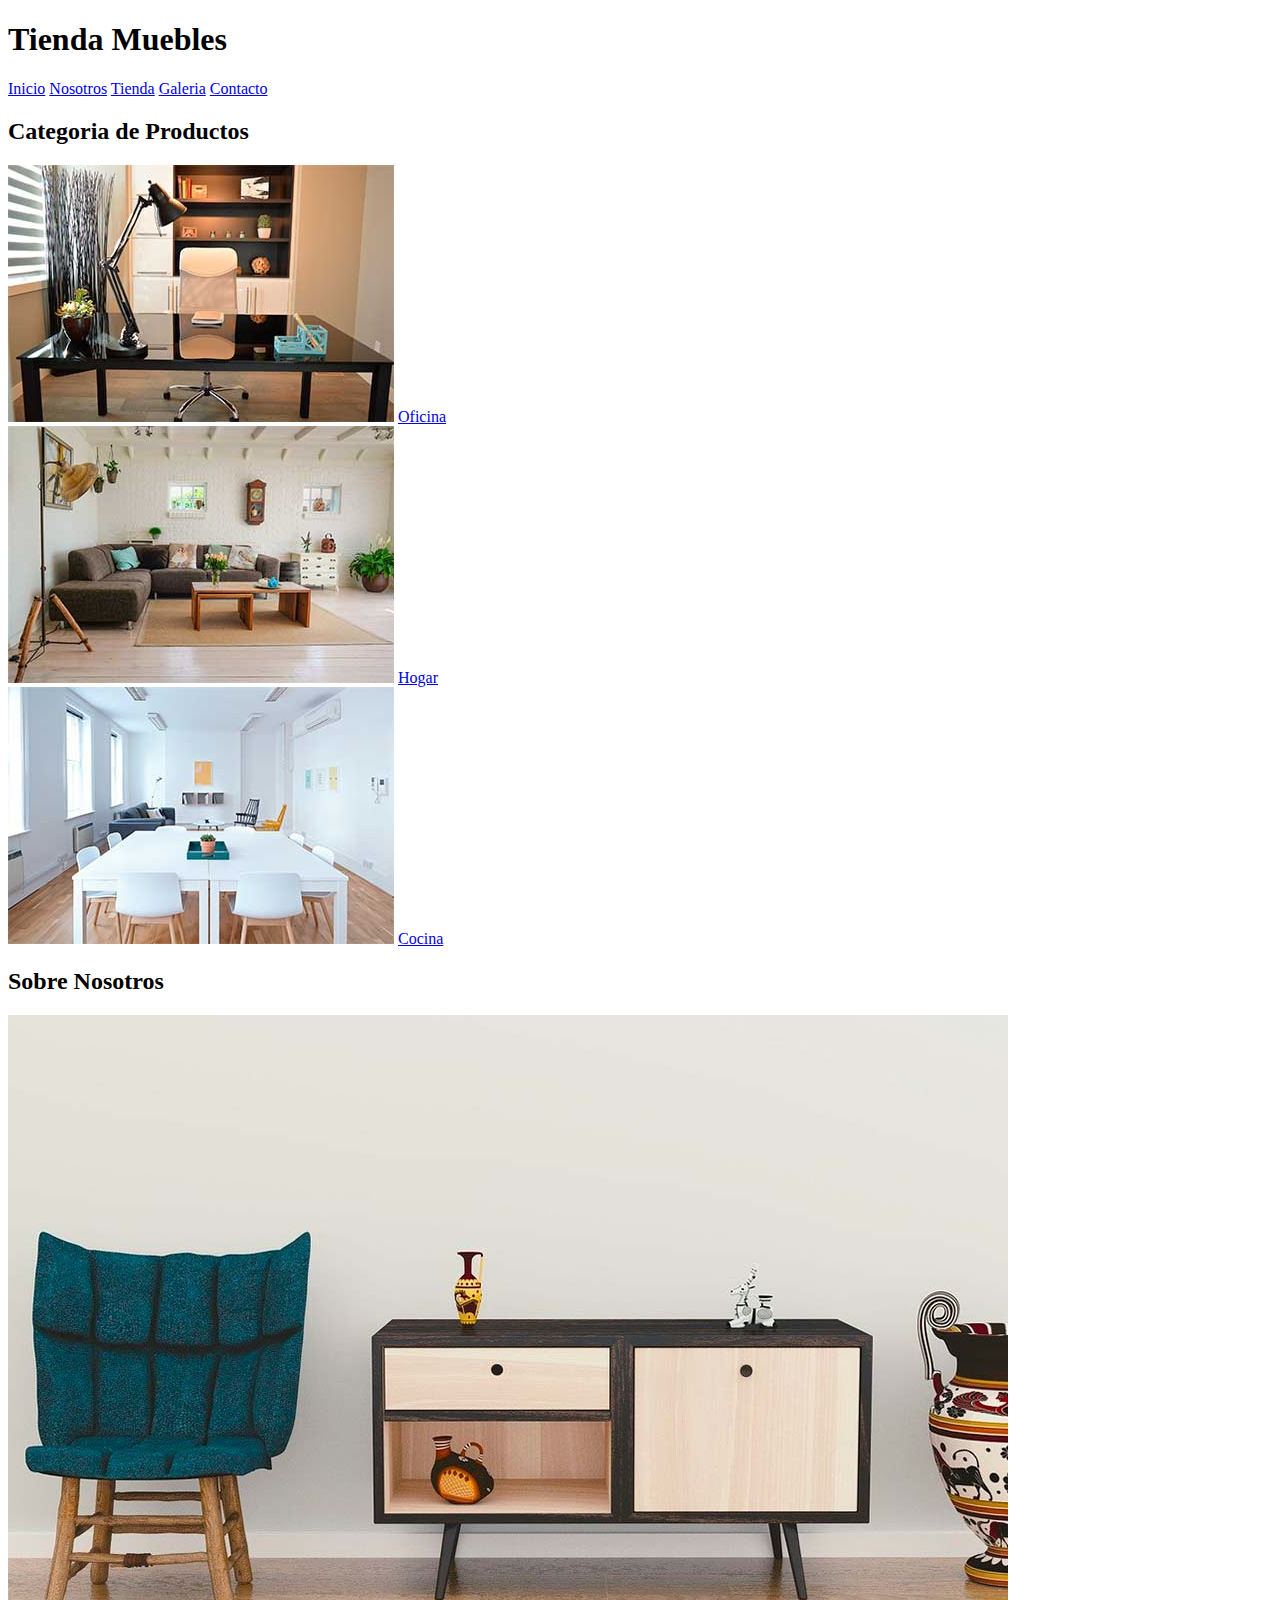
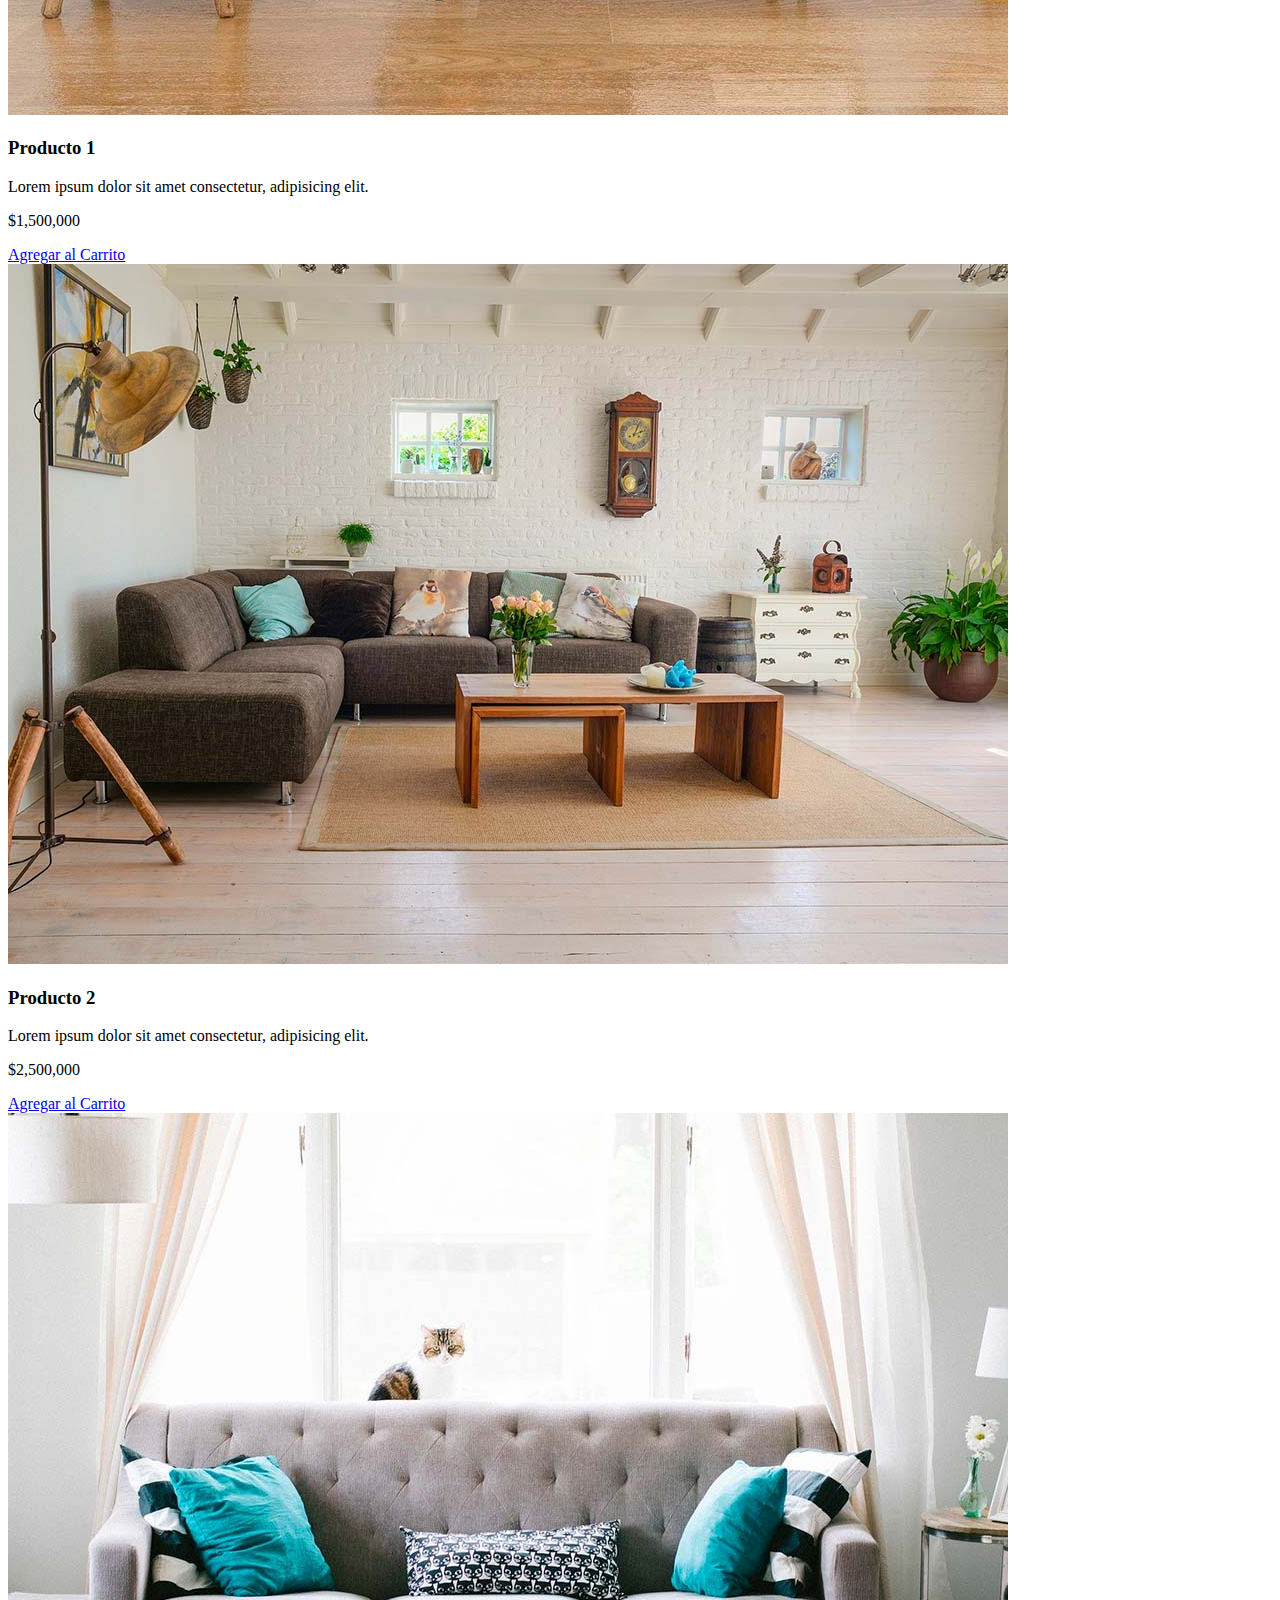
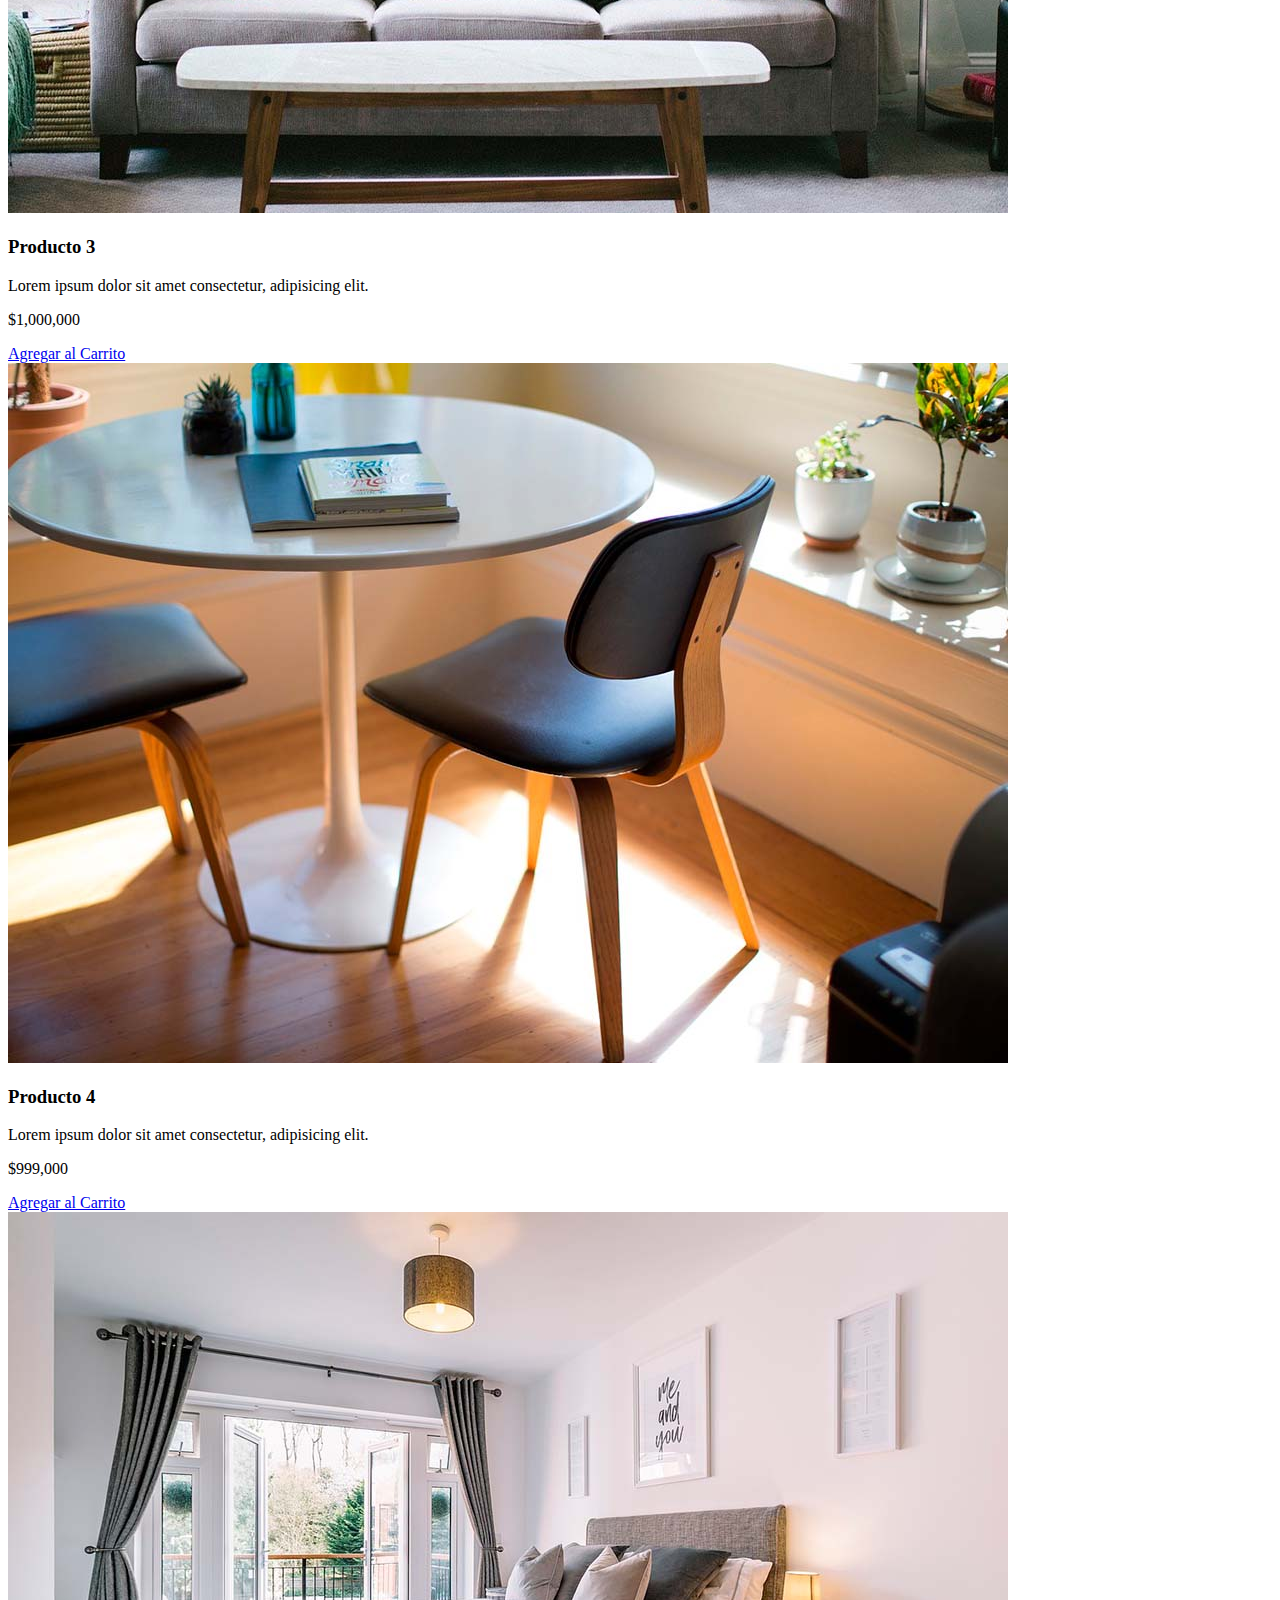
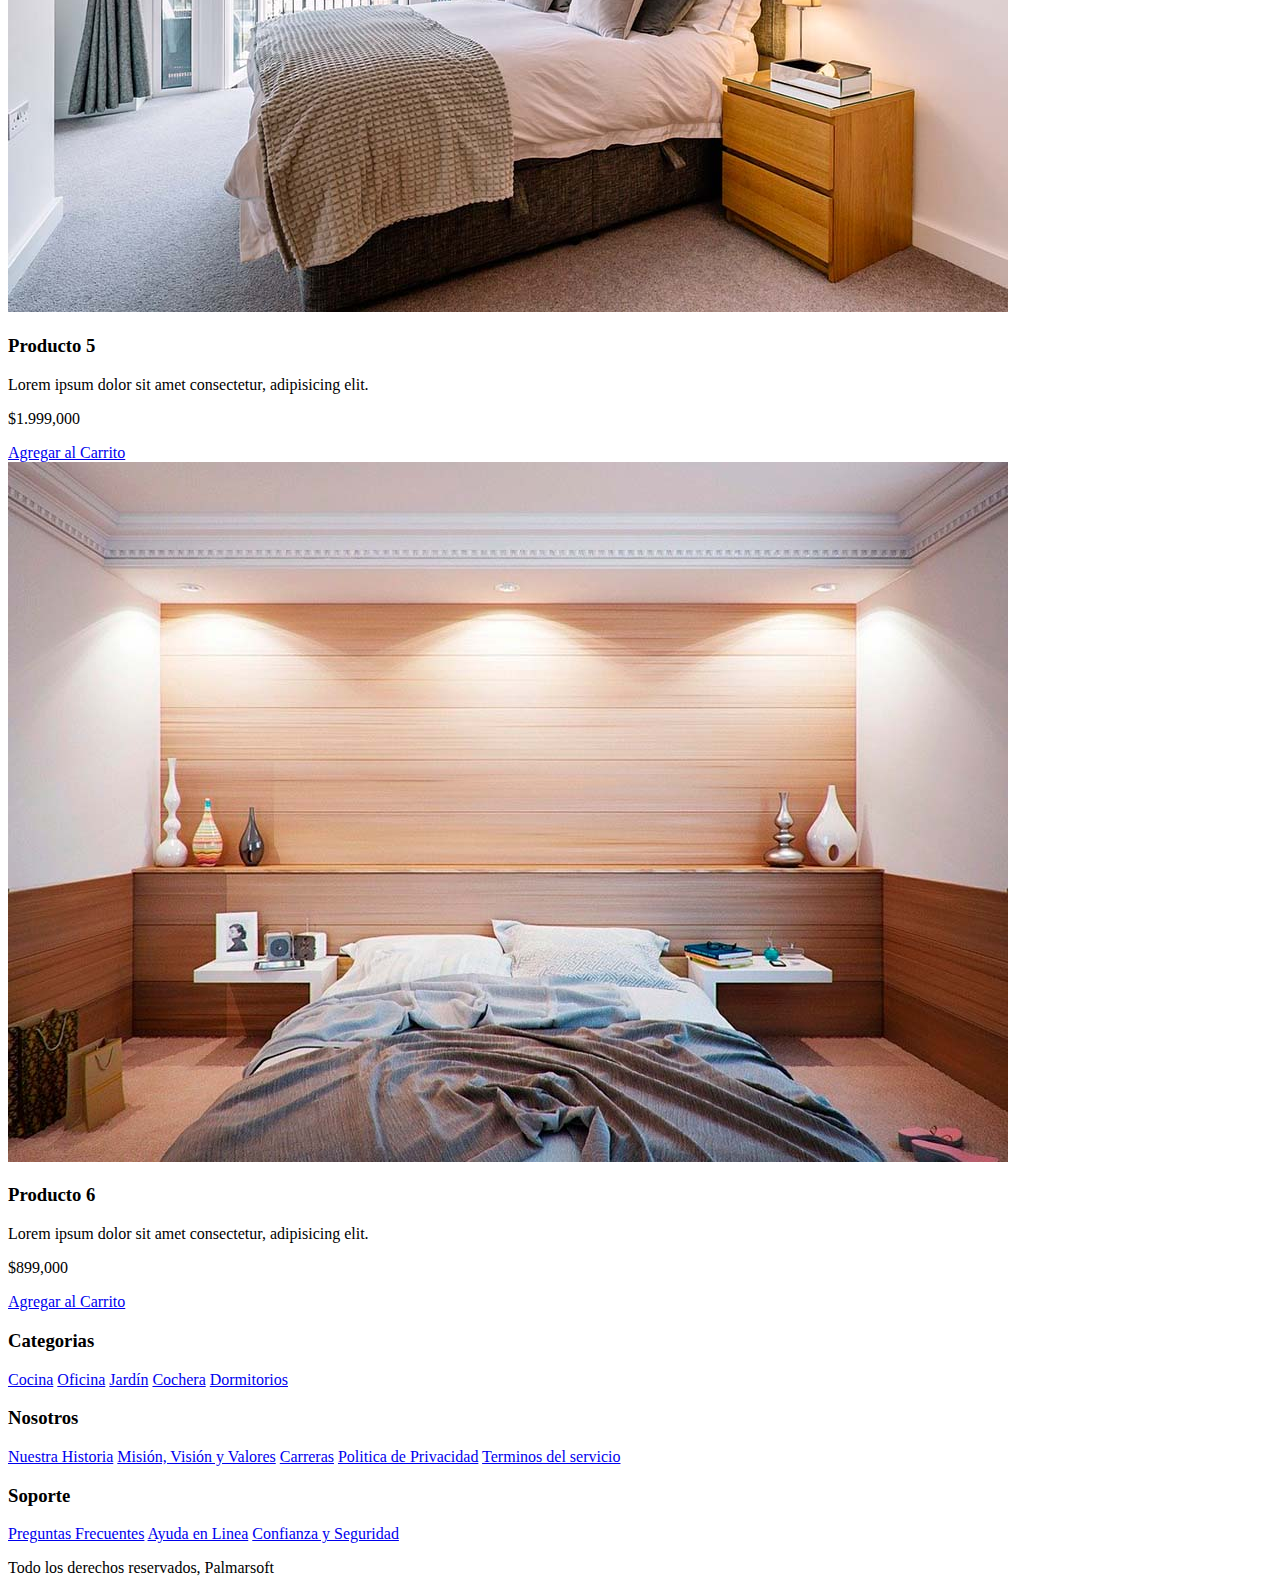
==== index.html @ 2e52ede1 "Maquetación base web ecommerce" ====
<!DOCTYPE html>
<html lang="en">
<head>
    <meta charset="UTF-8">
    <meta name="viewport" content="width=device-width, initial-scale=1.0">
    <title>Ecommerce</title>
</head>
<body>

    <header>
        <h1>Tienda Muebles</h1>
    </header>   
    
    <nav>
        <a href="index.html">Inicio</a>    
        <a href="nosotros.html">Nosotros</a>    
        <a href="tienda.html">Tienda</a>    
        <a href="galeria.html">Galeria</a>    
        <a href="contacto.html">Contacto</a>        
    </nav>

    <section>
        <h2>Categoria de Productos</h2>

        <div>
            <img src="img/categoria1.jpg" alt="categoria">  
            <a href="#">Oficina</a>  
        </div>
        <div>
            <img src="img/categoria2.jpg" alt="categoria">    
            <a href="#">Hogar</a>
        </div>
        <div>
            <img src="img/categoria3.jpg" alt="categoria">    
            <a href="#">Cocina</a>
        </div>
    </section>



    <main>
        <div>
            <h2>Sobre Nosotros</h2>

            <div>
                <div>
                    <img src="img/producto1.jpg" alt="producto">
                    <div>
                        <h3>Producto 1</h3>
                        <p>Lorem ipsum dolor sit amet consectetur, adipisicing elit.</p>
                        <p>$1,500,000</p>
                        <a href="#"> Agregar al Carrito </a>
                    </div>
                </div>
                <!-- Info Producto -->
            </div>
            <!-- Producto -->
            <div>
                <div>
                    <img src="img/producto2.jpg" alt="producto">
                    <div>
                        <h3>Producto 2</h3>
                        <p>Lorem ipsum dolor sit amet consectetur, adipisicing elit.</p>
                        <p>$2,500,000</p>
                        <a href="#"> Agregar al Carrito </a>
                    </div>
                </div>
                <!-- Info Producto -->
            </div>
            <!-- Producto -->
            <div>
                <div>
                    <img src="img/producto3.jpg" alt="producto">
                    <div>
                        <h3>Producto 3</h3>
                        <p>Lorem ipsum dolor sit amet consectetur, adipisicing elit.</p>
                        <p>$1,000,000</p>
                        <a href="#"> Agregar al Carrito </a>
                    </div>
                </div>
                <!-- Info Producto -->
            </div>
            <!-- Producto -->
            <div>
                <div>
                    <img src="img/producto4.jpg" alt="producto">
                    <div>
                        <h3>Producto 4</h3>
                        <p>Lorem ipsum dolor sit amet consectetur, adipisicing elit.</p>
                        <p>$999,000</p>
                        <a href="#"> Agregar al Carrito </a>
                    </div>
                </div>
                <!-- Info Producto -->
            </div>
            <!-- Producto -->
            <div>
                <div>
                    <img src="img/producto5.jpg" alt="producto">
                    <div>
                        <h3>Producto 5</h3>
                        <p>Lorem ipsum dolor sit amet consectetur, adipisicing elit.</p>
                        <p>$1.999,000</p>
                        <a href="#"> Agregar al Carrito </a>
                    </div>
                </div>
                <!-- Info Producto -->
            </div>
            <!-- Producto -->
            <div>
                <div>
                    <img src="img/producto6.jpg" alt="producto">
                    <div>
                        <h3>Producto 6</h3>
                        <p>Lorem ipsum dolor sit amet consectetur, adipisicing elit.</p>
                        <p>$899,000</p>
                        <a href="#"> Agregar al Carrito </a>
                    </div>
                </div>
                <!-- Info Producto -->
            </div>
            <!-- Producto -->
        </div> 
        <!-- Fin listado de productos -->
 
    </main>
    


    <footer>
        <div>
            <h3>Categorias</h3>
            <nav>
                <a href="#">Cocina</a>
                <a href="#">Oficina</a>
                <a href="#">Jardín</a>
                <a href="#">Cochera</a>
                <a href="#">Dormitorios</a>
            </nav>
        </div>

        <div>
            <h3>Nosotros</h3>
            <nav>
                <a href="#">Nuestra Historia</a>
                <a href="#">Misión, Visión y Valores</a>
                <a href="#">Carreras</a>
                <a href="#">Politica de Privacidad</a>
                <a href="#">Terminos del servicio</a>
            </nav>
        </div>
        
        <div>
            <h3>Soporte</h3>
            <nav>
                <a href="#">Preguntas Frecuentes</a>
                <a href="#">Ayuda en Linea</a>
                <a href="#">Confianza y Seguridad</a>
            </nav>
        </div>
        <p>Todo los derechos reservados, Palmarsoft</p>
    </footer>    
    
</body>
</html>
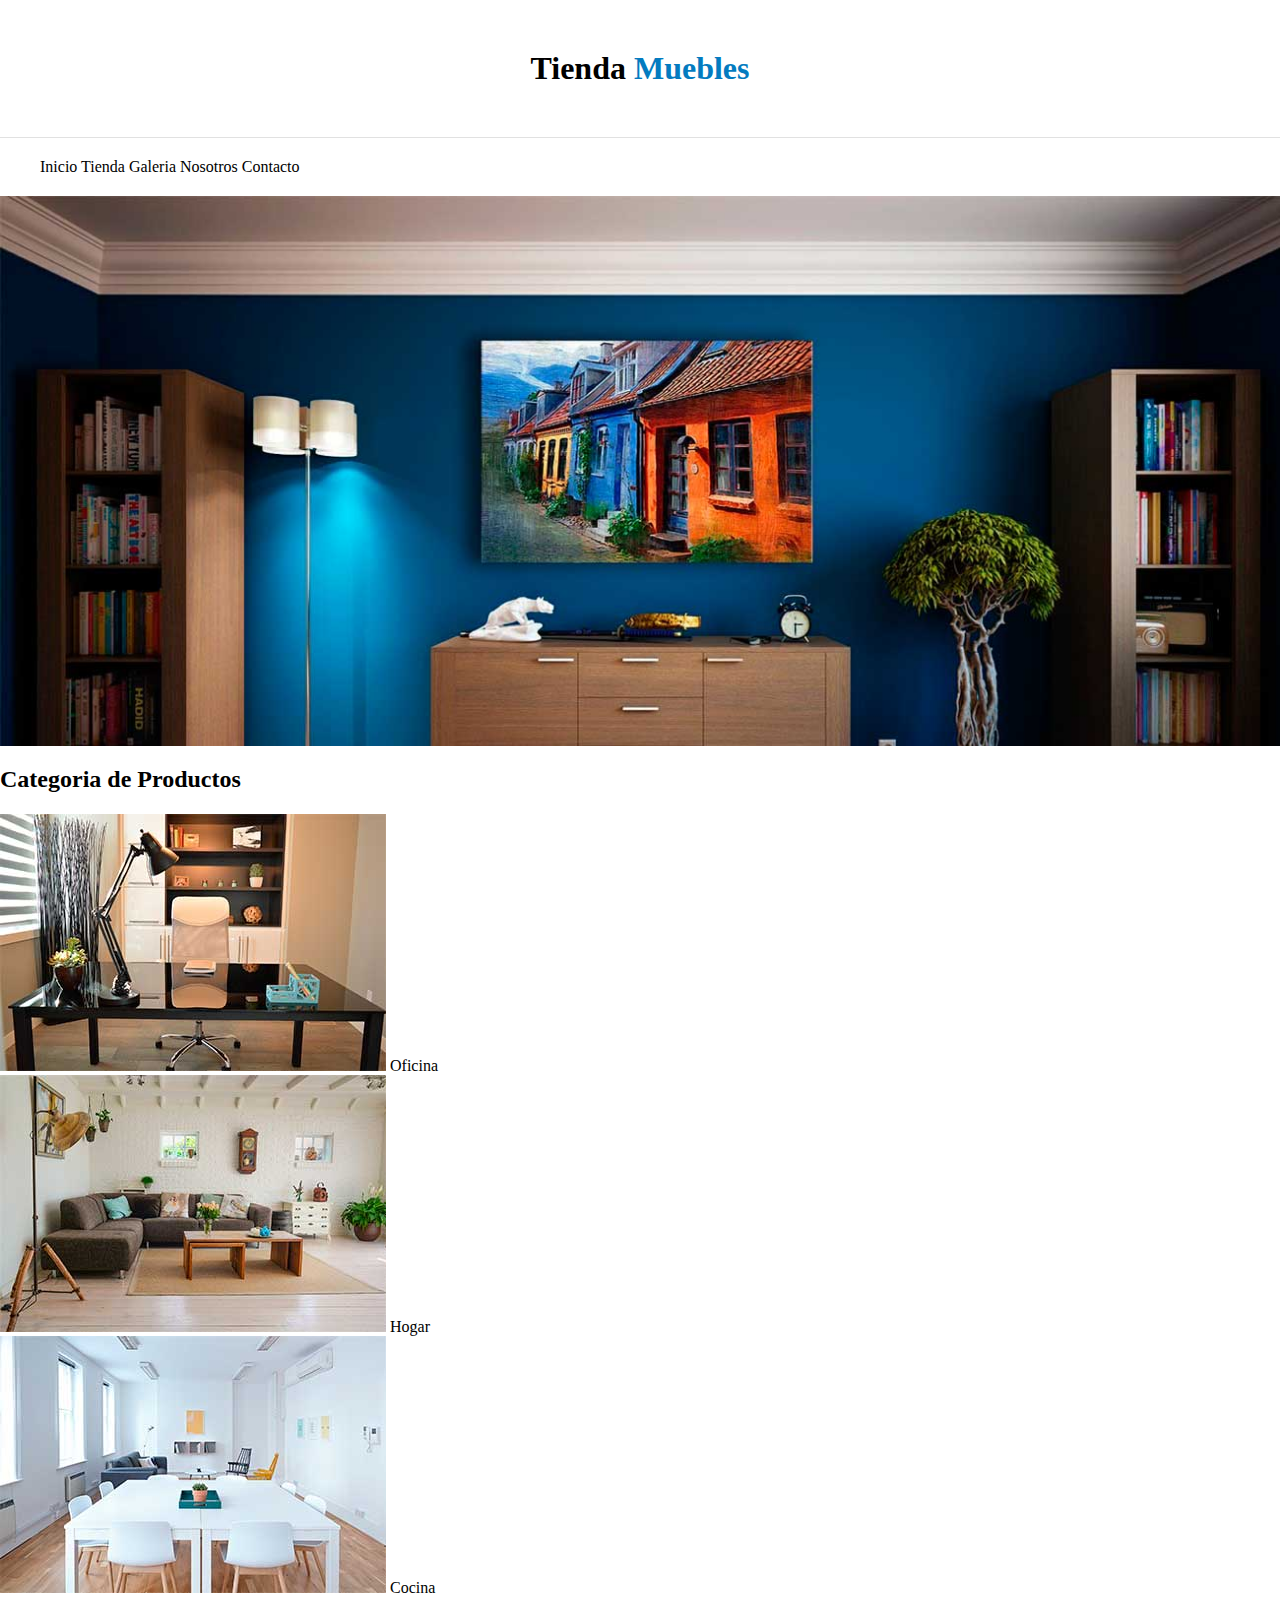
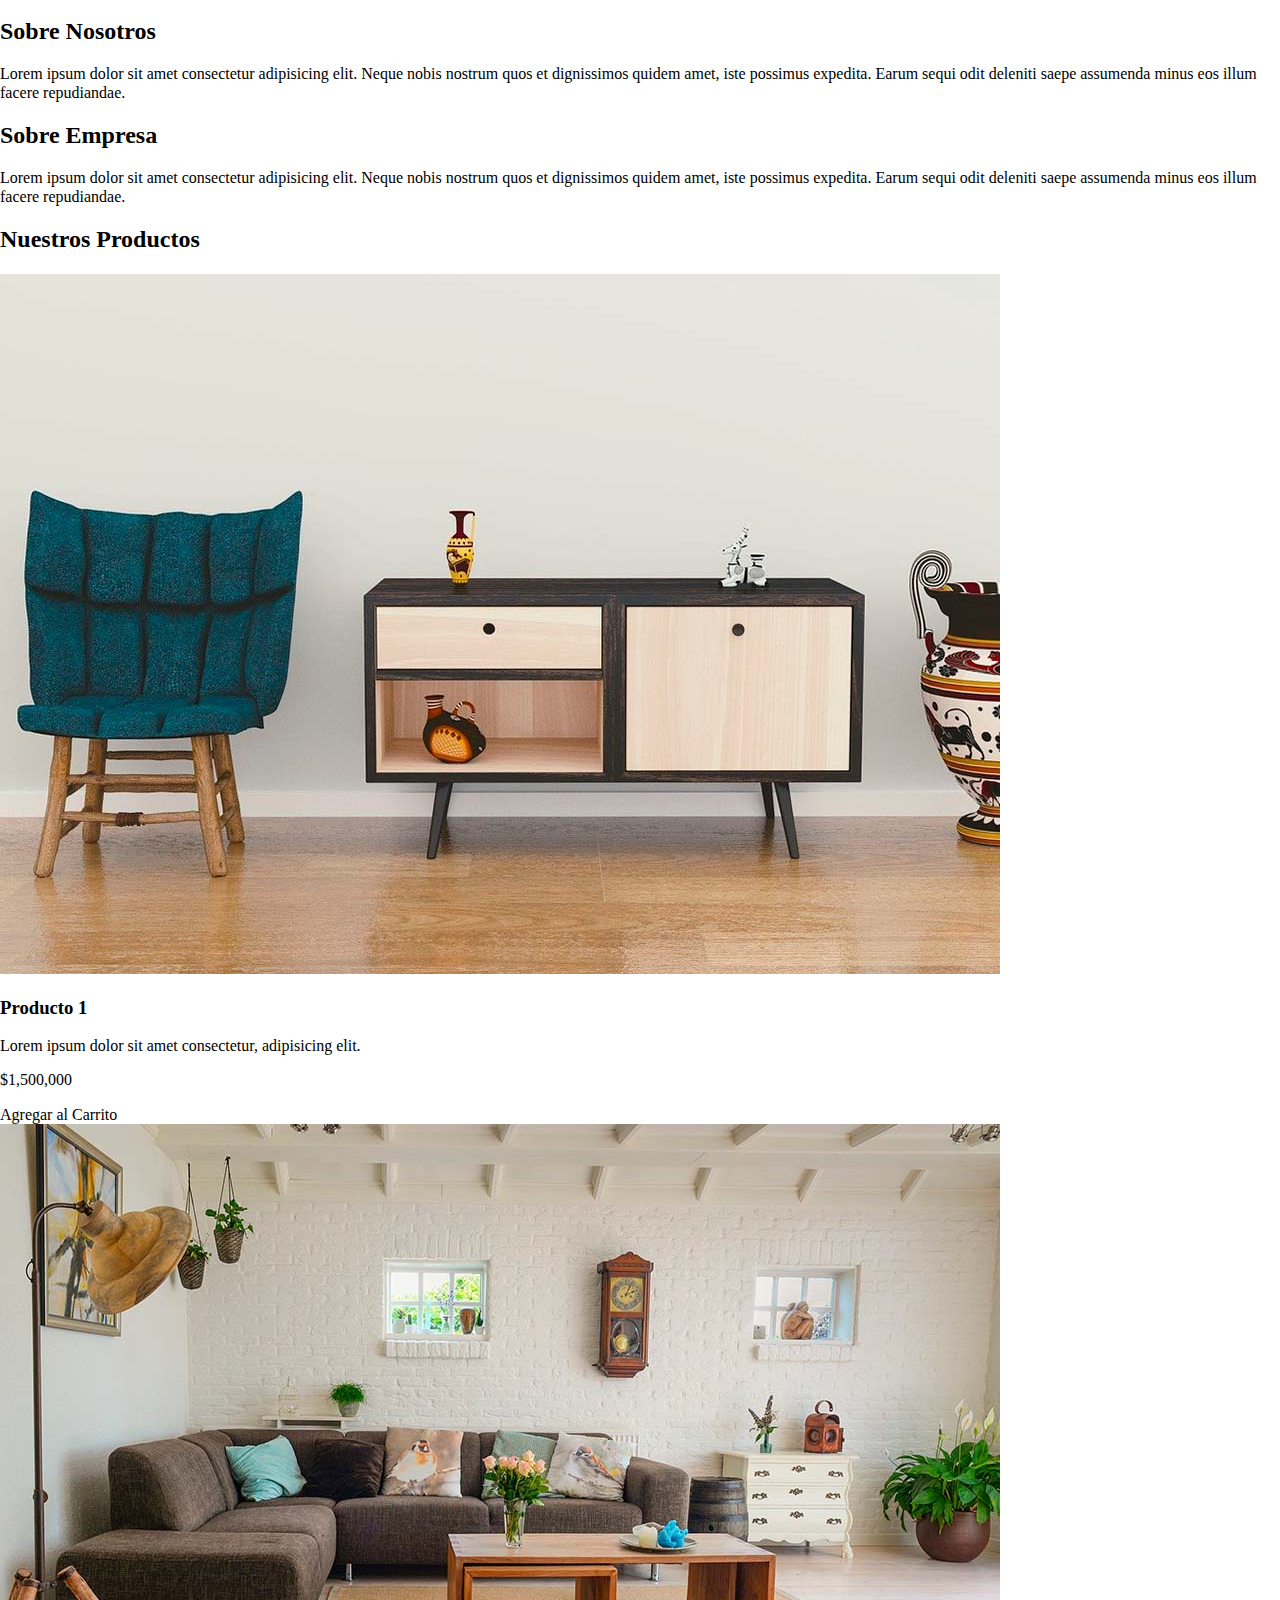
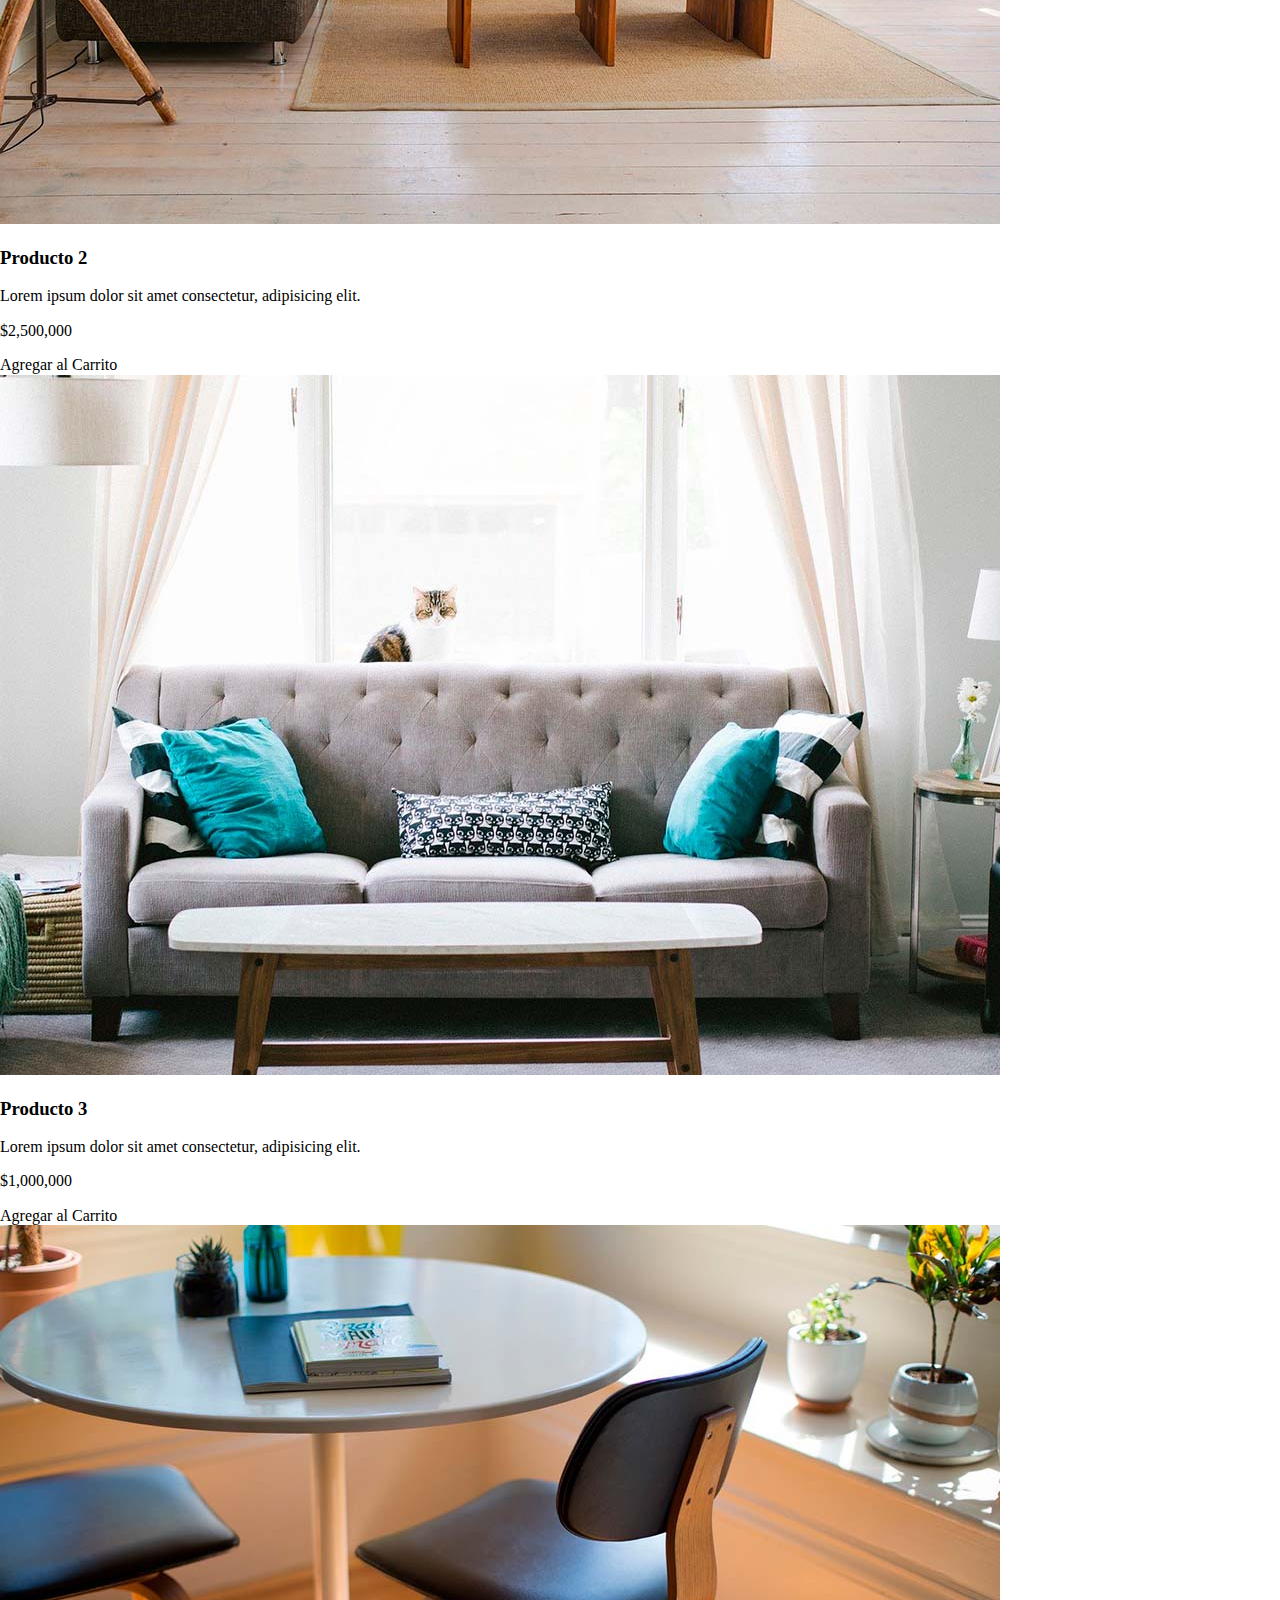
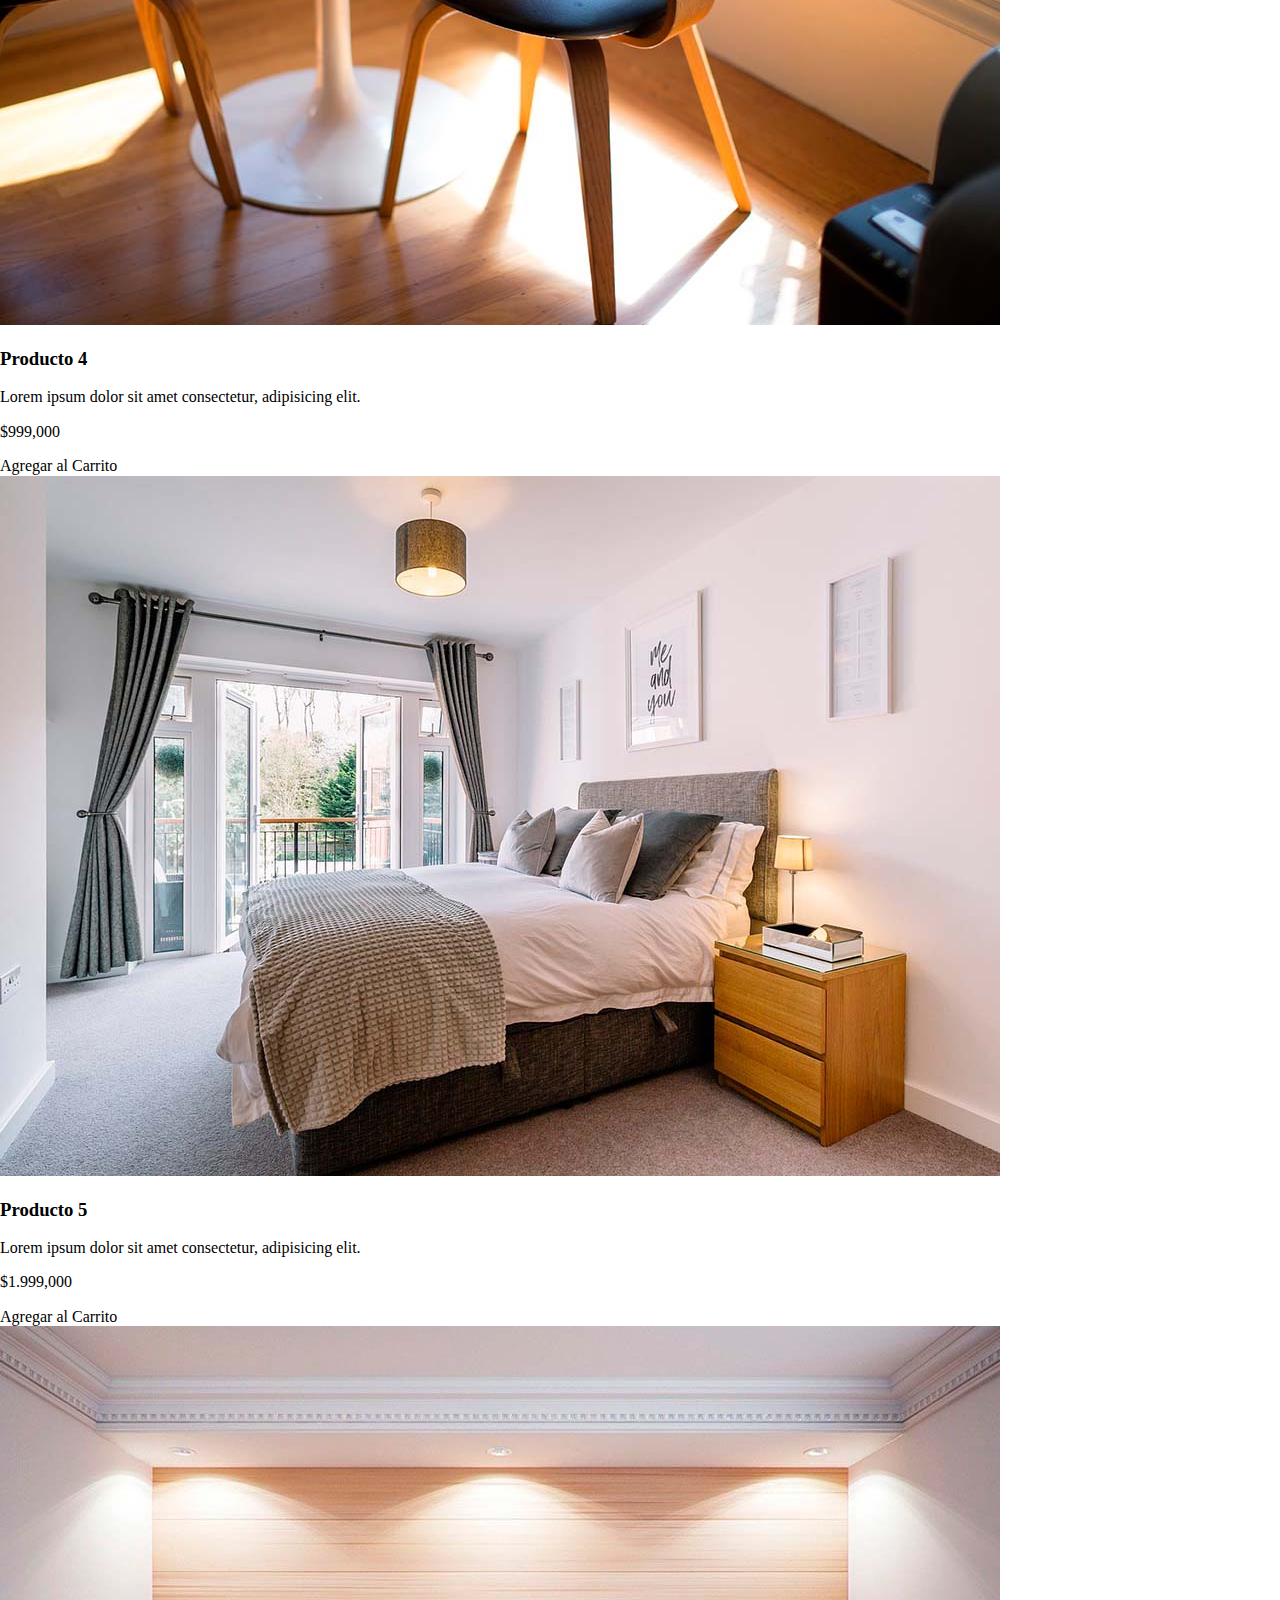
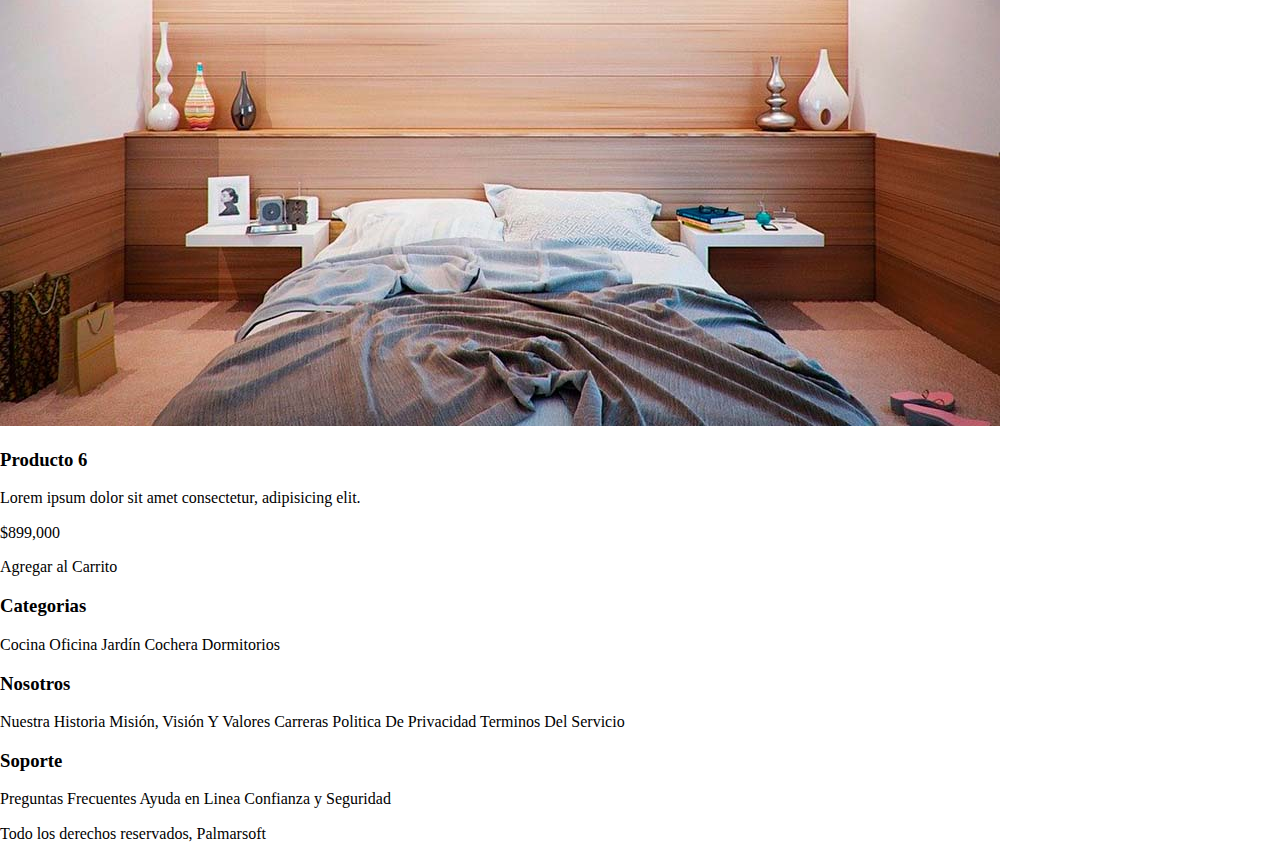
==== commit df2c392e: "se incluye css para maquetación" ====
--- a/index.html
+++ b/index.html
@@ -3,24 +3,31 @@
 <head>
     <meta charset="UTF-8">
     <meta name="viewport" content="width=device-width, initial-scale=1.0">
-    <title>Ecommerce</title>
+    <title>Ecommerce - Home</title>
+    <link rel="stylesheet" href="css/normalize.css">
+    <link rel="stylesheet" href="css/app.css">
 </head>
 <body>
 
     <header>
-        <h1>Tienda Muebles</h1>
+        <h1 class="nombre-sitio">Tienda <span> Muebles </span></h1>
     </header>   
     
-    <nav>
-        <a href="index.html">Inicio</a>    
-        <a href="nosotros.html">Nosotros</a>    
-        <a href="tienda.html">Tienda</a>    
-        <a href="galeria.html">Galeria</a>    
-        <a href="contacto.html">Contacto</a>        
-    </nav>
+    <div class="contenedor-navegacion">
+        <nav class="nav-principal contenedor">
+            <a href="index.html">Inicio</a>    
+            <a href="tienda.html">Tienda</a>    
+            <a href="galeria.html">Galeria</a>    
+            <a href="nosotros.html">Nosotros</a>    
+            <a href="contacto.html">Contacto</a>        
+        </nav>
+    </div>
+
+
+    <div class="hero"></div>
 
     <section>
-        <h2>Categoria de Productos</h2>
+        <h2>Categoria de <span> Productos </span></h2>
 
         <div>
             <img src="img/categoria1.jpg" alt="categoria">  
@@ -36,11 +43,24 @@
         </div>
     </section>
 
+    <section class="sobre-nosotros">
+        <div>
+            <h2>Sobre Nosotros</h2>
+            <p>Lorem ipsum dolor sit amet consectetur adipisicing elit. Neque nobis nostrum quos et dignissimos quidem amet, iste possimus expedita. Earum sequi odit deleniti saepe assumenda minus eos illum facere repudiandae.</p>
+        </div>
+    </section>
+
+    <section class="sobre-empresa">
+        <div>
+            <h2>Sobre Empresa</h2>
+            <p>Lorem ipsum dolor sit amet consectetur adipisicing elit. Neque nobis nostrum quos et dignissimos quidem amet, iste possimus expedita. Earum sequi odit deleniti saepe assumenda minus eos illum facere repudiandae.</p>
+        </div>
+    </section>
 
 
     <main>
         <div>
-            <h2>Sobre Nosotros</h2>
+            <h2>Nuestros Productos</h2>
 
             <div>
                 <div>
@@ -130,8 +150,8 @@
     <footer>
         <div>
             <h3>Categorias</h3>
-            <nav>
-                <a href="#">Cocina</a>
+            <nav id="navegacion">
+                <a class="enlace" href="#">Cocina</a>
                 <a href="#">Oficina</a>
                 <a href="#">Jardín</a>
                 <a href="#">Cochera</a>
@@ -141,7 +161,7 @@
 
         <div>
             <h3>Nosotros</h3>
-            <nav>
+            <nav class="navegacion">
                 <a href="#">Nuestra Historia</a>
                 <a href="#">Misión, Visión y Valores</a>
                 <a href="#">Carreras</a>
--- a/css/app.css
+++ b/css/app.css
@@ -0,0 +1,138 @@
+/* apply a natural box layout model to all elements, but allowing components to change */
+html {
+    box-sizing: border-box;
+}
+
+*,
+*:before,
+*:after {
+    box-sizing: inherit;
+}
+
+/** Globales **/
+a {
+    text-decoration: none;
+    color: #000;
+}
+
+.contenedor {
+    max-width: 1200px;
+    margin: 0 auto;
+}
+
+.contenedor-navegacion {
+    border-top: 1px solid #e1e1e1;
+}
+
+/** Header y Navegacion **/
+.nombre-sitio {
+    margin-top: 50px;
+    margin-bottom: 50px;
+    text-align: center;
+}
+
+.nombre-sitio span {
+    color: #037bc0;
+}
+
+.nav-principal {
+    padding: 20px 0;
+}
+
+.hero {
+    background-image: url(../img/principal.jpg);
+    background-repeat: no-repeat;
+    background-size: cover;
+    height: 550px;
+}
+
+.navegacion {
+    text-transform: capitalize;
+}
+
+.nombre-sitio span {
+    color: #037bc0;
+}
+
+/** Display inline y block **/
+/*
+.nav-principal {
+    border-top: 1px solid #e1e1e1;
+    padding-top: 20px;
+    padding-bottom: 20px;
+    margin: 20px 0 20px 0;
+}
+
+.nav-principal {
+    border-color: #e1e1e1;
+    border-top-style: solid;
+    border-width: 1px;
+    -- lo de arriba es lo mismo que lo de abajo --
+    border-top: 1px solid #e1e1e1;
+---------------------------------
+    padding-top: 50px;
+    padding-right: 0px;
+    padding-bottom: 30px;
+    padding-left: 20px;
+    -- lo de arriba es lo mismo que lo de abajo --
+    padding: 50px 0 30px 0px;
+}*/
+
+
+
+/*
+
+.sobre-nosotros {
+    background-color: red;
+    width: 200px;
+    padding: 25px;
+    box-sizing: border-box;
+}
+
+.sobre-empresa {
+    background-color: blue;
+    width: 500px;
+    padding: 100px;
+    box-sizing: border-box;
+}
+
+h1 {
+    color: #000;
+}
+
+.enlace {
+    text-transform: uppercase;
+    font-weight: bold;
+    text-decoration: none;
+    color: #037bc0;
+}
+
+.color-rojo {
+  color: red;      
+}
+
+nav a {
+    text-transform: uppercase;
+}
+
+h2 span {
+    color: green;
+}
+
+footer a {
+    text-transform: uppercase;
+}
+nav a:first-child {
+    text-transform: uppercase;
+    font-size: 50px;
+}
+
+nav a:last-child {
+    text-transform: uppercase;
+    font-size: 50px;
+}
+
+nav a:nth-child(2) {
+    text-transform: uppercase;
+    font-size: 50px;
+}*/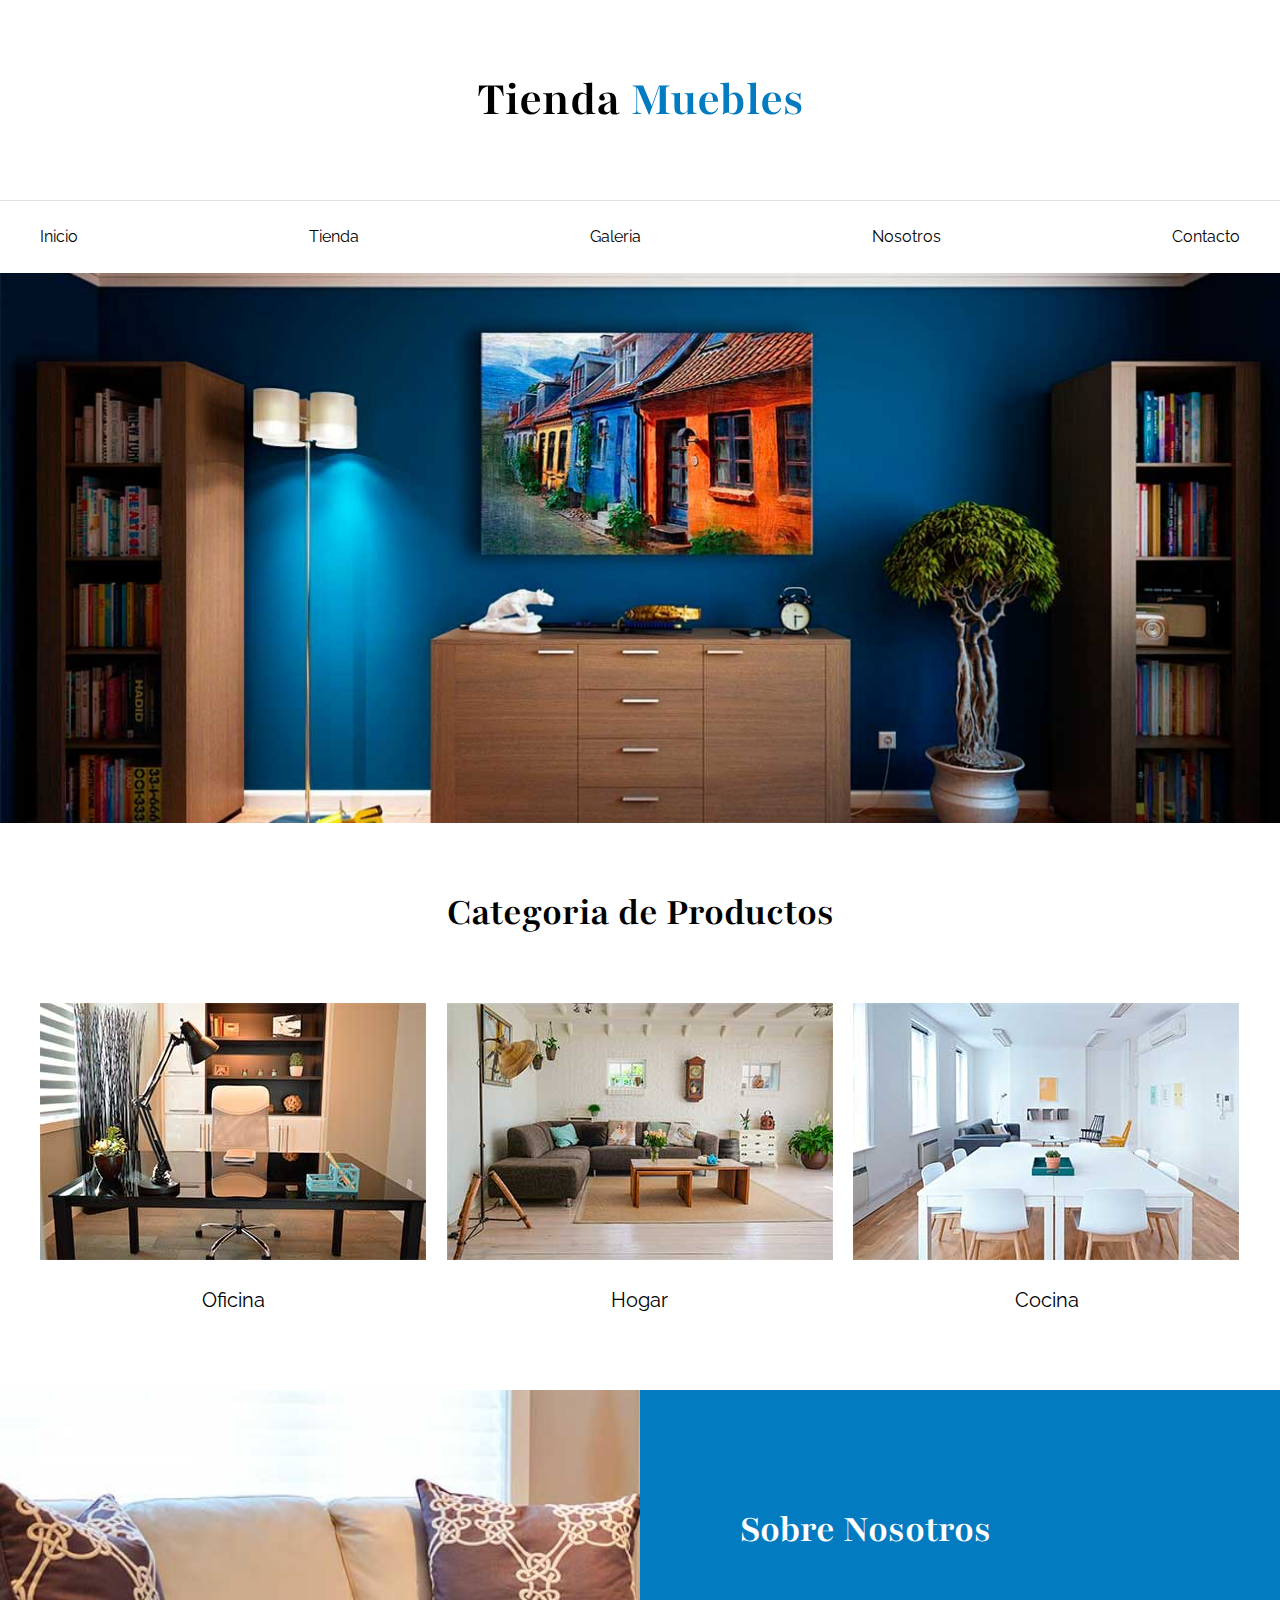
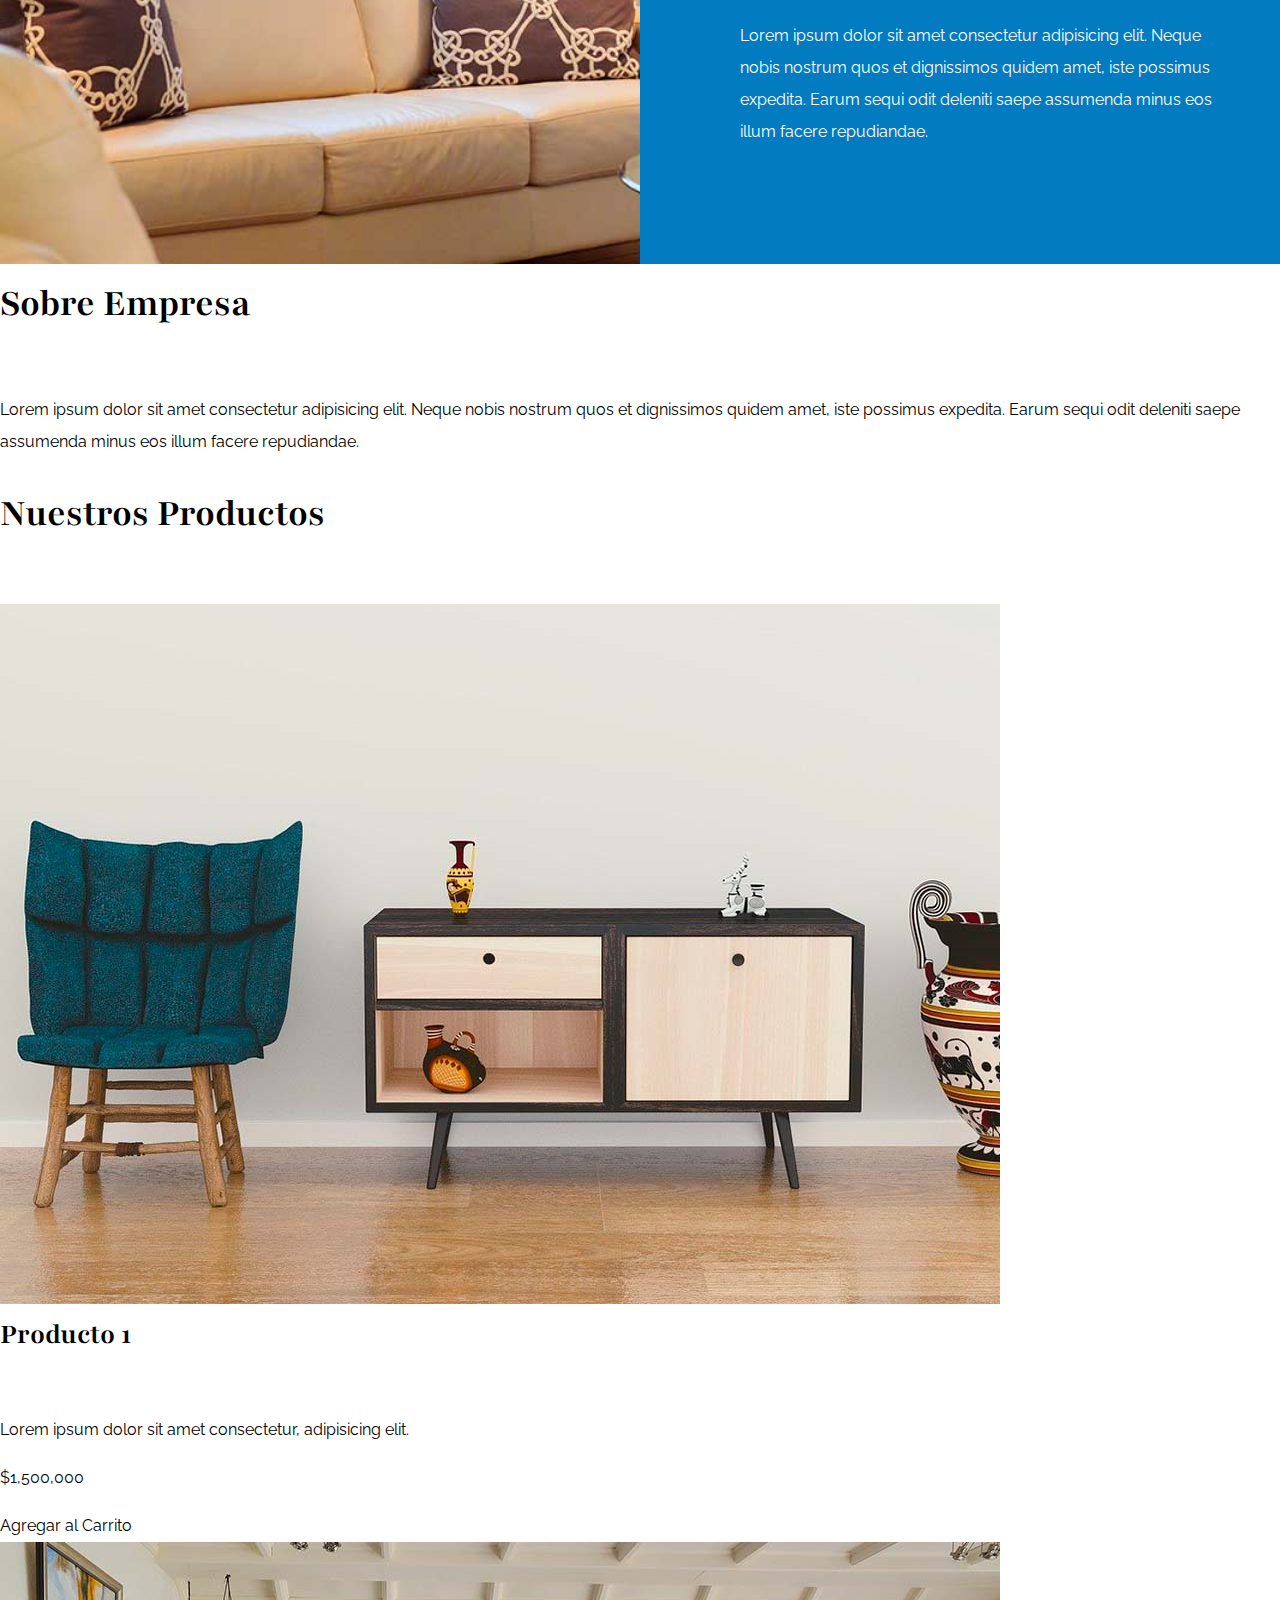
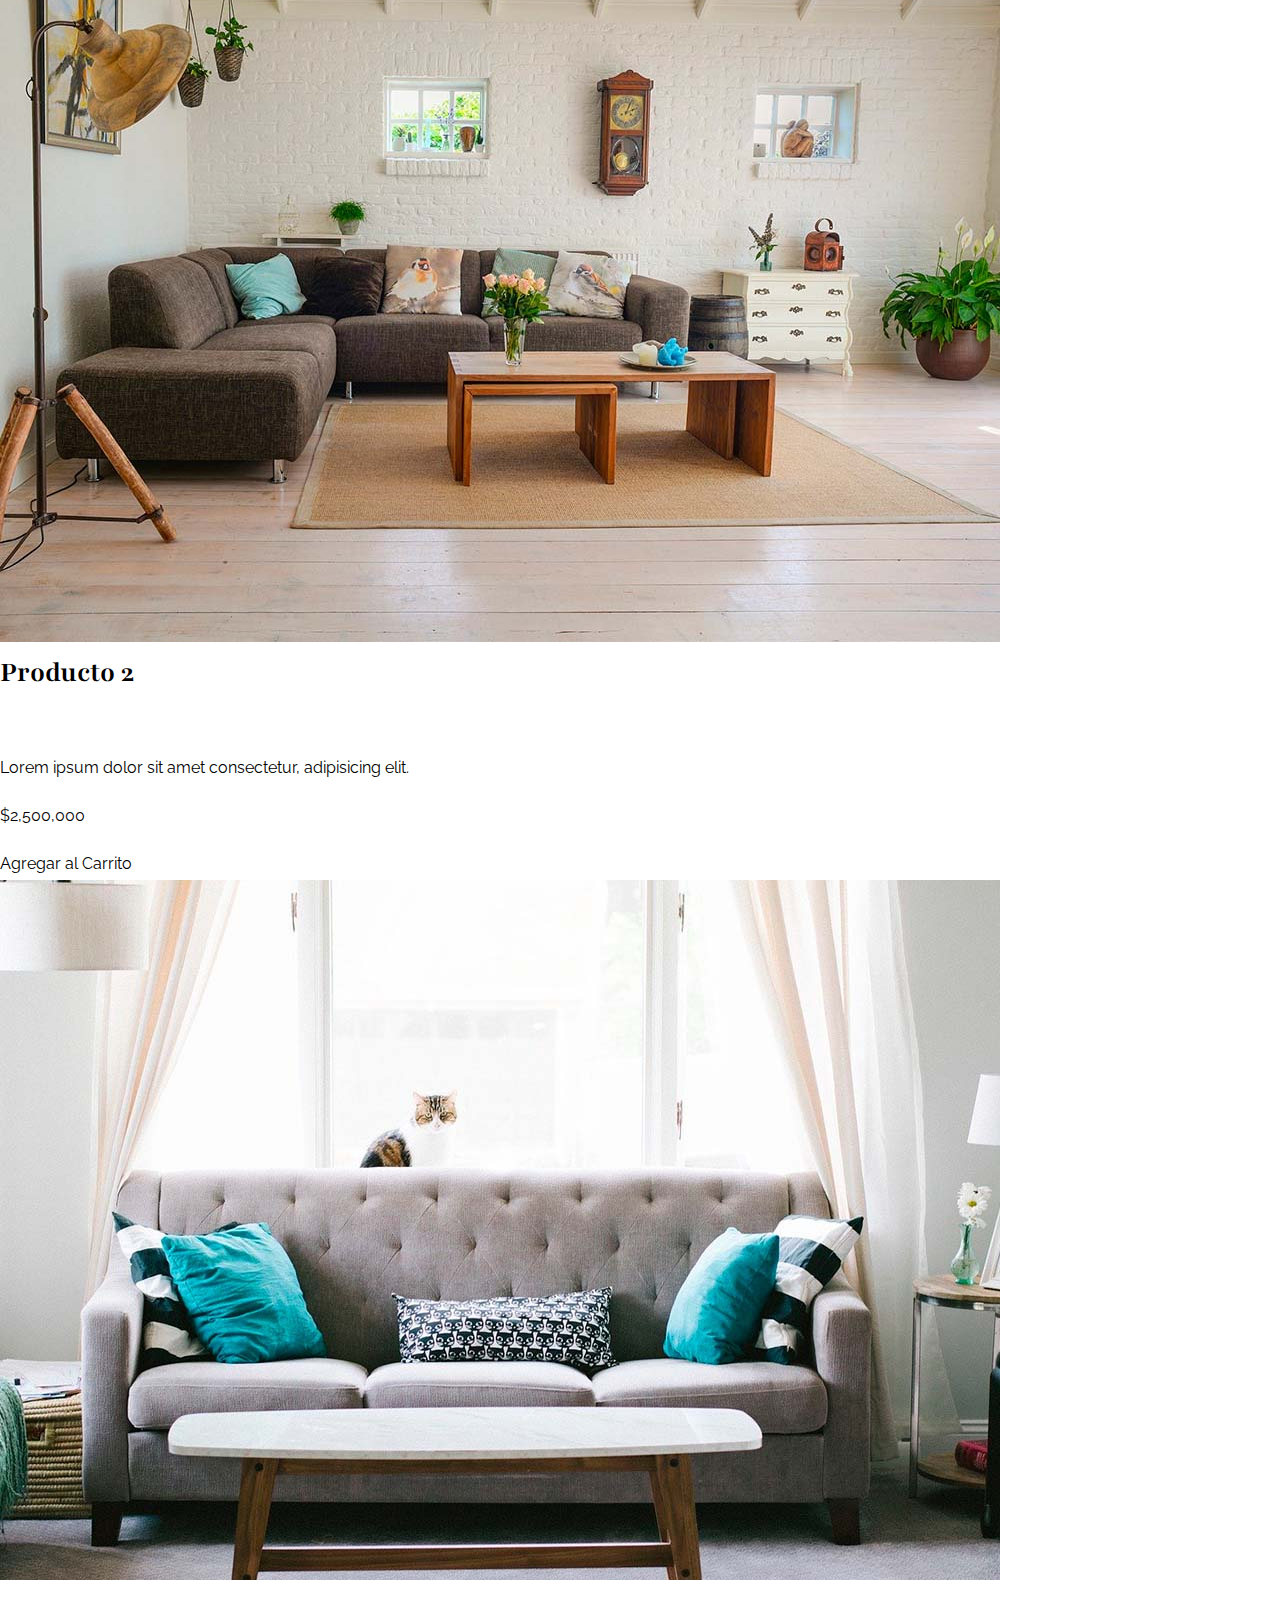
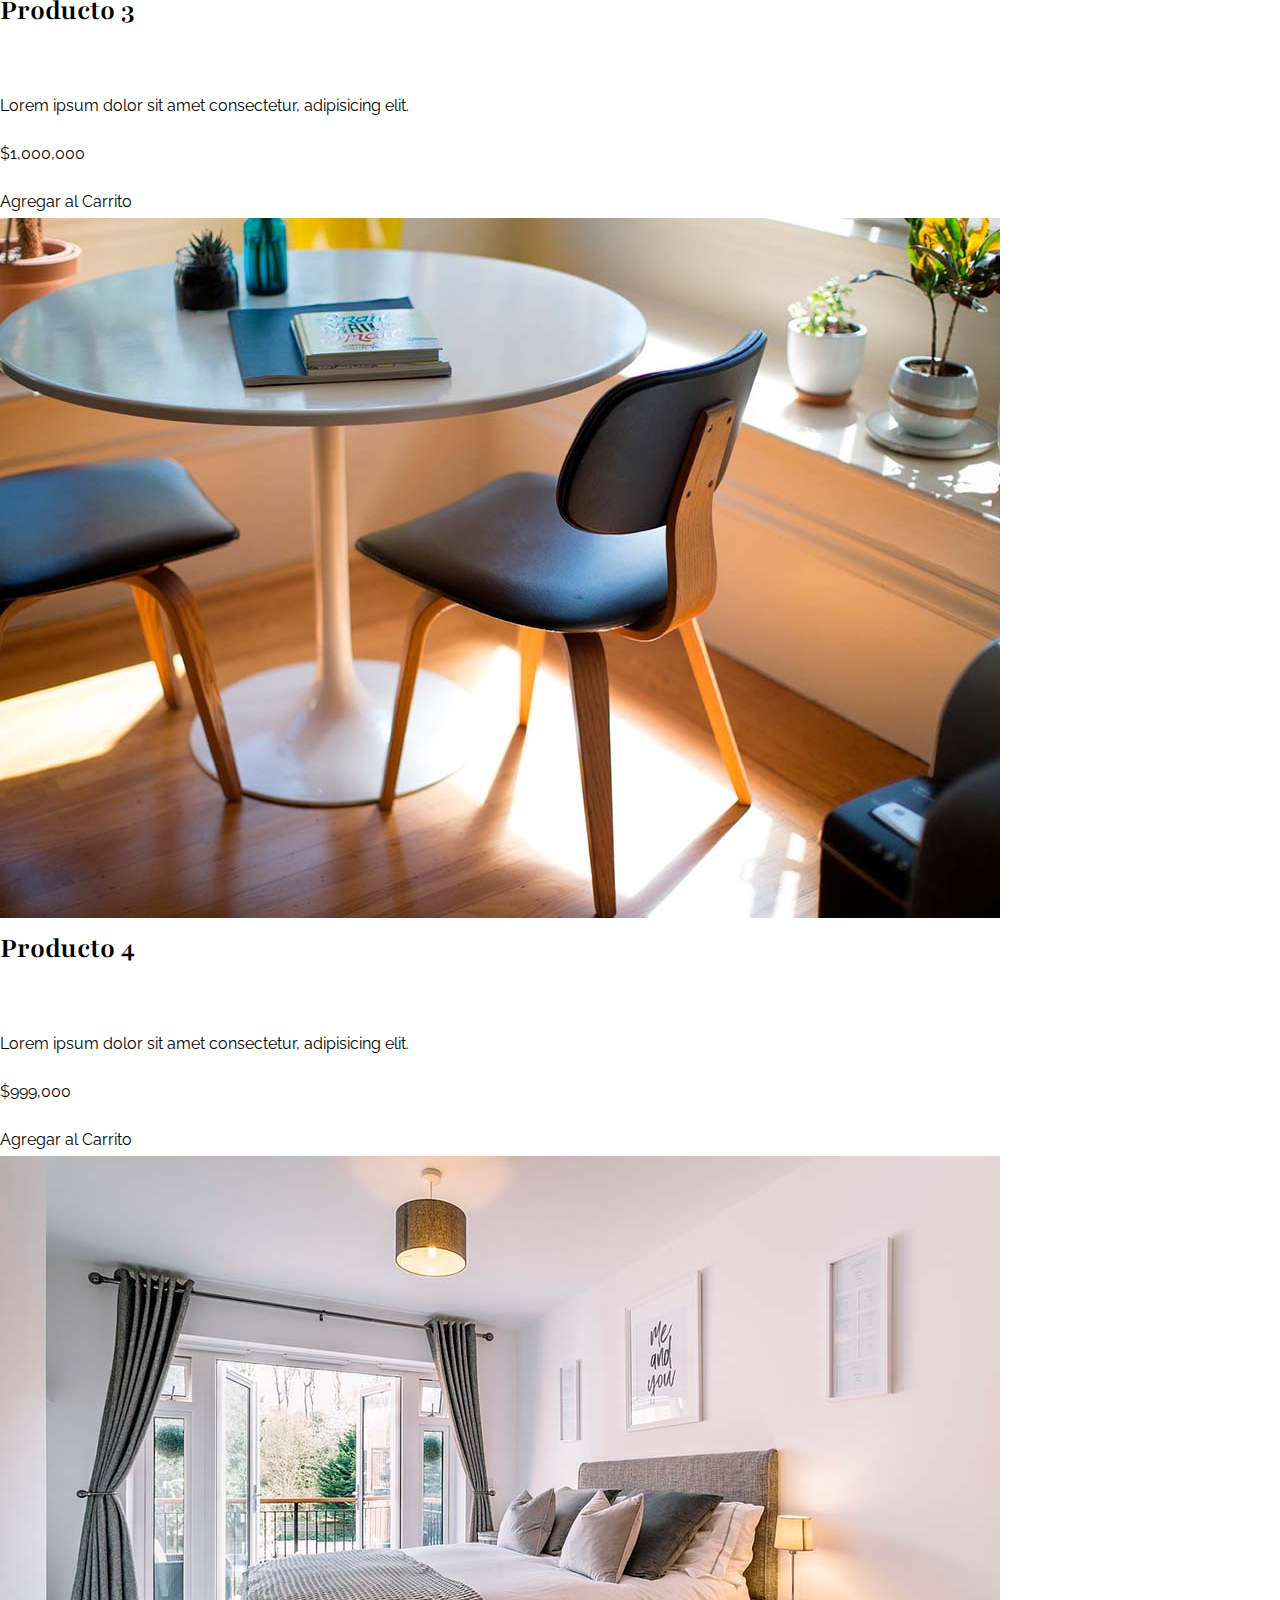
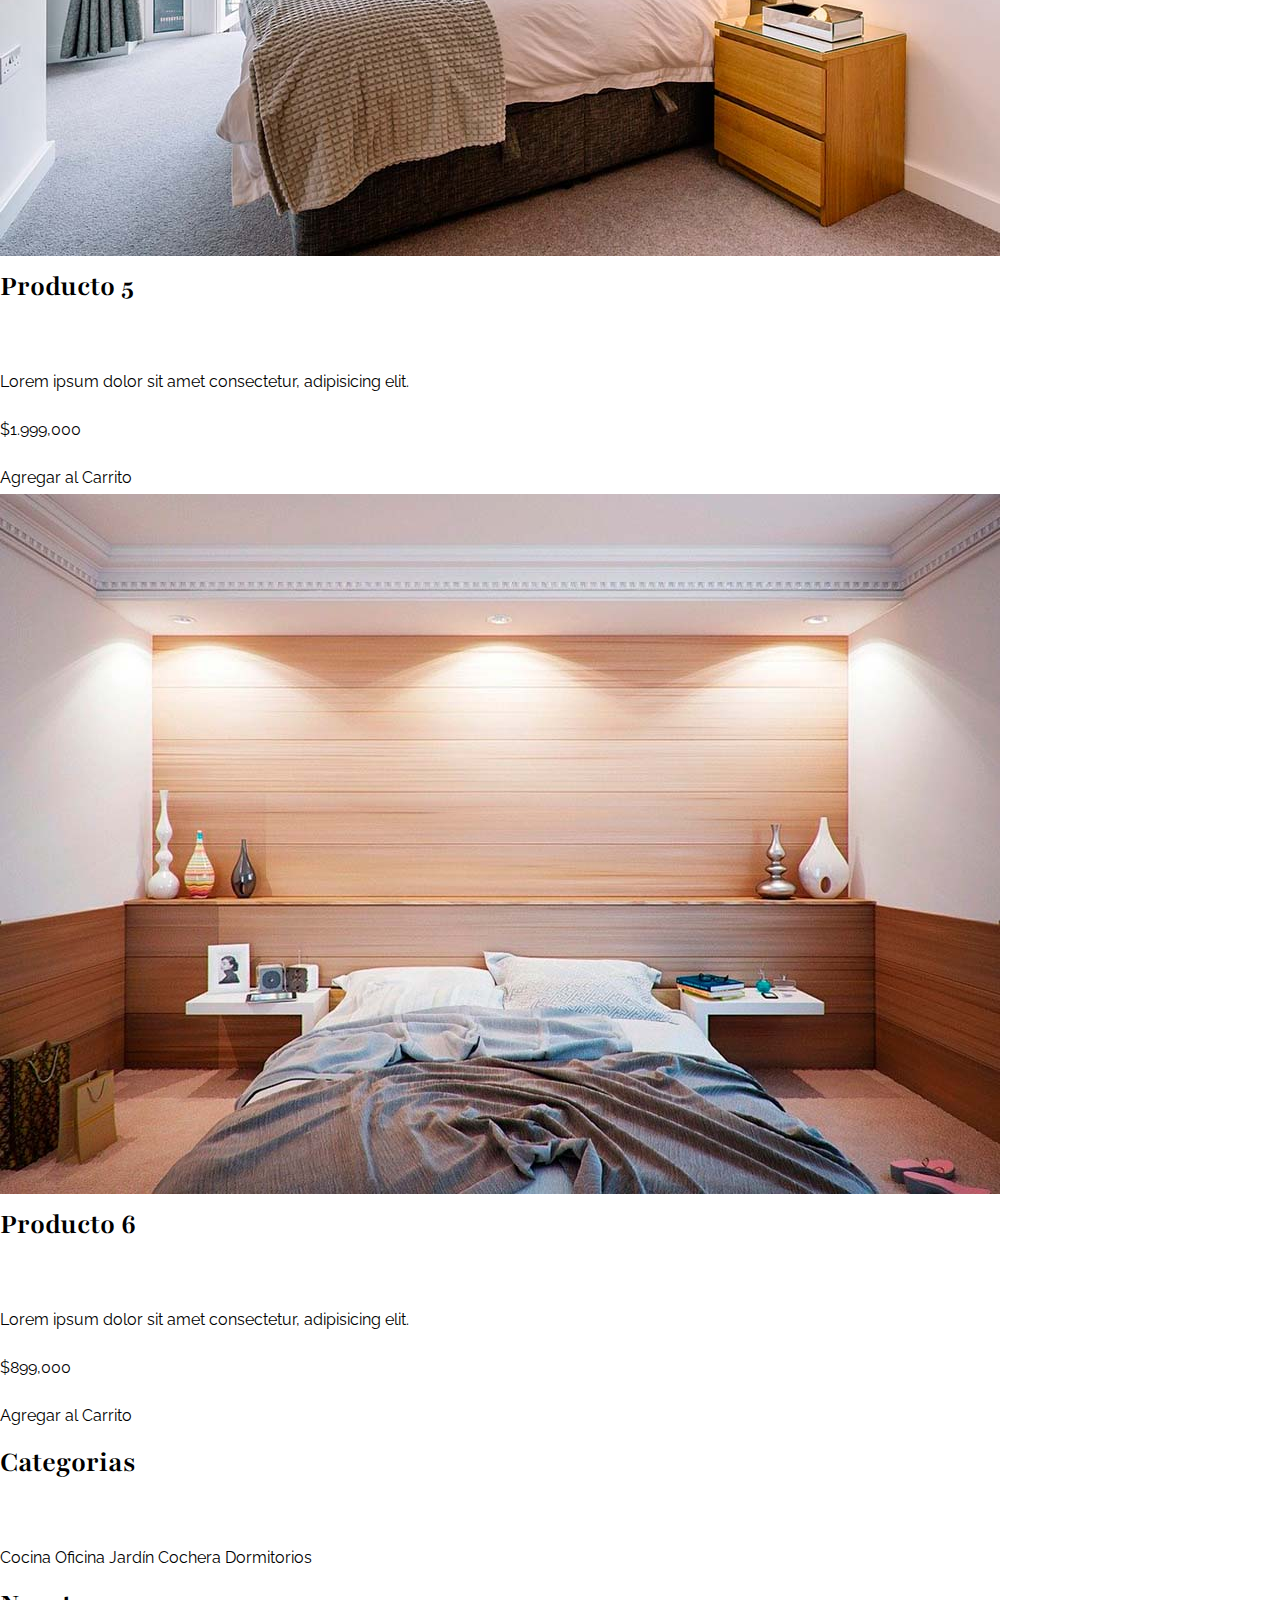
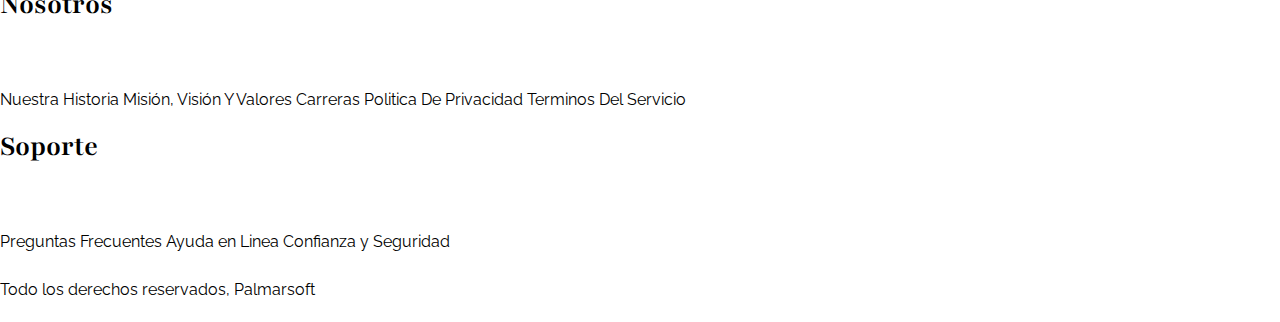
==== commit ac923833: "Se agrega css sección sobre nosotros" ====
--- a/index.html
+++ b/index.html
@@ -5,6 +5,10 @@
     <meta name="viewport" content="width=device-width, initial-scale=1.0">
     <title>Ecommerce - Home</title>
     <link rel="stylesheet" href="css/normalize.css">
+    <link rel="preconnect" href="https://fonts.googleapis.com">
+    <link rel="preconnect" href="https://fonts.gstatic.com" crossorigin>
+    <link href="https://fonts.googleapis.com/css2?family=Raleway:ital,wght@0,100..900;1,100..900&display=swap" rel="stylesheet">
+    <link href="https://fonts.googleapis.com/css2?family=Playfair:ital,opsz,wght@0,5..1200,300..900;1,5..1200,300..900&family=Raleway:ital,wght@0,100..900;1,100..900&display=swap" rel="stylesheet">
     <link rel="stylesheet" href="css/app.css">
 </head>
 <body>
@@ -26,27 +30,32 @@
 
     <div class="hero"></div>
 
-    <section>
+    <section class="contenedor categorias">
         <h2>Categoria de <span> Productos </span></h2>
 
-        <div>
-            <img src="img/categoria1.jpg" alt="categoria">  
-            <a href="#">Oficina</a>  
+        <div class="listado-categorias">
+            <div class="categoria">
+                <img src="img/categoria1.jpg" alt="categoria">  
+                <a href="#">Oficina</a>  
+            </div>
+            <div class="categoria">
+                <img src="img/categoria2.jpg" alt="categoria">    
+                <a href="#">Hogar</a>
+            </div>
+            <div class="categoria">
+                <img src="img/categoria3.jpg" alt="categoria">    
+                <a href="#">Cocina</a>
+            </div>
         </div>
-        <div>
-            <img src="img/categoria2.jpg" alt="categoria">    
-            <a href="#">Hogar</a>
-        </div>
-        <div>
-            <img src="img/categoria3.jpg" alt="categoria">    
-            <a href="#">Cocina</a>
-        </div>
+        
     </section>
 
     <section class="sobre-nosotros">
-        <div>
-            <h2>Sobre Nosotros</h2>
-            <p>Lorem ipsum dolor sit amet consectetur adipisicing elit. Neque nobis nostrum quos et dignissimos quidem amet, iste possimus expedita. Earum sequi odit deleniti saepe assumenda minus eos illum facere repudiandae.</p>
+        <div class="contenedor sobre-nosotros-flexbox">
+            <div class="texto-nosotros">
+                <h2>Sobre Nosotros</h2>
+                <p>Lorem ipsum dolor sit amet consectetur adipisicing elit. Neque nobis nostrum quos et dignissimos quidem amet, iste possimus expedita. Earum sequi odit deleniti saepe assumenda minus eos illum facere repudiandae.</p>
+            </div>
         </div>
     </section>
 
--- a/css/app.css
+++ b/css/app.css
@@ -1,6 +1,7 @@
 /* apply a natural box layout model to all elements, but allowing components to change */
 html {
     box-sizing: border-box;
+    font-size: 62.5%; /*hack un 1rem = 10px*/
 }
 
 *,
@@ -9,25 +10,53 @@
     box-sizing: inherit;
 }
 
+body{
+    font-family: "Raleway", sans-serif;
+    font-size: 1.6rem;
+    line-height: 2;
+}
+
+
 /** Globales **/
 a {
     text-decoration: none;
     color: #000;
 }
 
+h1, h2, h3 {
+    font-family: "Playfair", serif;
+    margin: 0 0 5rem 0;
+}
+
+h1 {
+    font-size: 5rem;
+}
+
+h2{
+    font-size: 4rem;
+}
+
+h3 {
+    font-size: 3rem;
+}
+
 .contenedor {
-    max-width: 1200px;
+    max-width: 120rem;
     margin: 0 auto;
 }
 
-.contenedor-navegacion {
-    border-top: 1px solid #e1e1e1;
+img {
+    max-width: 100%;
+    display: block;
 }
 
 /** Header y Navegacion **/
+.contenedor-navegacion {
+    border-top: .1rem solid #e1e1e1;
+}
+
 .nombre-sitio {
-    margin-top: 50px;
-    margin-bottom: 50px;
+    margin-top: 5rem;
     text-align: center;
 }
 
@@ -36,14 +65,17 @@
 }
 
 .nav-principal {
-    padding: 20px 0;
+    padding: 2rem 0;
+    display: flex;
+    justify-content: space-between;
 }
 
 .hero {
     background-image: url(../img/principal.jpg);
     background-repeat: no-repeat;
     background-size: cover;
-    height: 550px;
+    background-position: center center;
+    height: 55rem;
 }
 
 .navegacion {
@@ -54,85 +86,53 @@
     color: #037bc0;
 }
 
-/** Display inline y block **/
-/*
-.nav-principal {
-    border-top: 1px solid #e1e1e1;
-    padding-top: 20px;
-    padding-bottom: 20px;
-    margin: 20px 0 20px 0;
+.categorias {
+    padding-top: 5rem;
+    padding-bottom: 5rem;
 }
 
-.nav-principal {
-    border-color: #e1e1e1;
-    border-top-style: solid;
-    border-width: 1px;
-    -- lo de arriba es lo mismo que lo de abajo --
-    border-top: 1px solid #e1e1e1;
----------------------------------
-    padding-top: 50px;
-    padding-right: 0px;
-    padding-bottom: 30px;
-    padding-left: 20px;
-    -- lo de arriba es lo mismo que lo de abajo --
-    padding: 50px 0 30px 0px;
-}*/
-
-
-
-/*
-
-.sobre-nosotros {
-    background-color: red;
-    width: 200px;
-    padding: 25px;
-    box-sizing: border-box;
+.categorias h2 {
+    text-align: center;
 }
 
-.sobre-empresa {
-    background-color: blue;
-    width: 500px;
-    padding: 100px;
-    box-sizing: border-box;
+.categorias a{
+    text-align: center;
+    display: block;
+    padding: 2rem;
+    font-size: 2rem;
 }
 
-h1 {
-    color: #000;
+.categorias a:hover{
+   background-color: #037bc0; 
+   color: #fff;
+   font-size: 1.9rem;
+   border-bottom-right-radius: 1rem;
 }
 
-.enlace {
-    text-transform: uppercase;
-    font-weight: bold;
-    text-decoration: none;
-    color: #037bc0;
+.listado-categorias {
+    display: grid;
+    grid-template-columns: repeat(3, 1fr);
+    gap: 2rem;
 }
 
-.color-rojo {
-  color: red;      
+/** Bloque nosotros **/
+
+.sobre-nosotros{
+    background-image: linear-gradient( to right, transparent 50%, #037bc0 50%, #037bc0 100%)
+    , url(../img/nosotros.jpg);
+    background-position: left center;
+    padding: 10rem 0;
+    background-repeat: no-repeat;
+    background-size: 100%, 120rem;
 }
 
-nav a {
-    text-transform: uppercase;
+.sobre-nosotros-flexbox {
+    display: flex;
+    justify-content: flex-end;
 }
 
-h2 span {
-    color: green;
-}
-
-footer a {
-    text-transform: uppercase;
-}
-nav a:first-child {
-    text-transform: uppercase;
-    font-size: 50px;
-}
-
-nav a:last-child {
-    text-transform: uppercase;
-    font-size: 50px;
-}
-
-nav a:nth-child(2) {
-    text-transform: uppercase;
-    font-size: 50px;
-}*/+.texto-nosotros {
+    flex-basis: 50%;
+    padding-left: 10rem;
+    color: #fff;
+}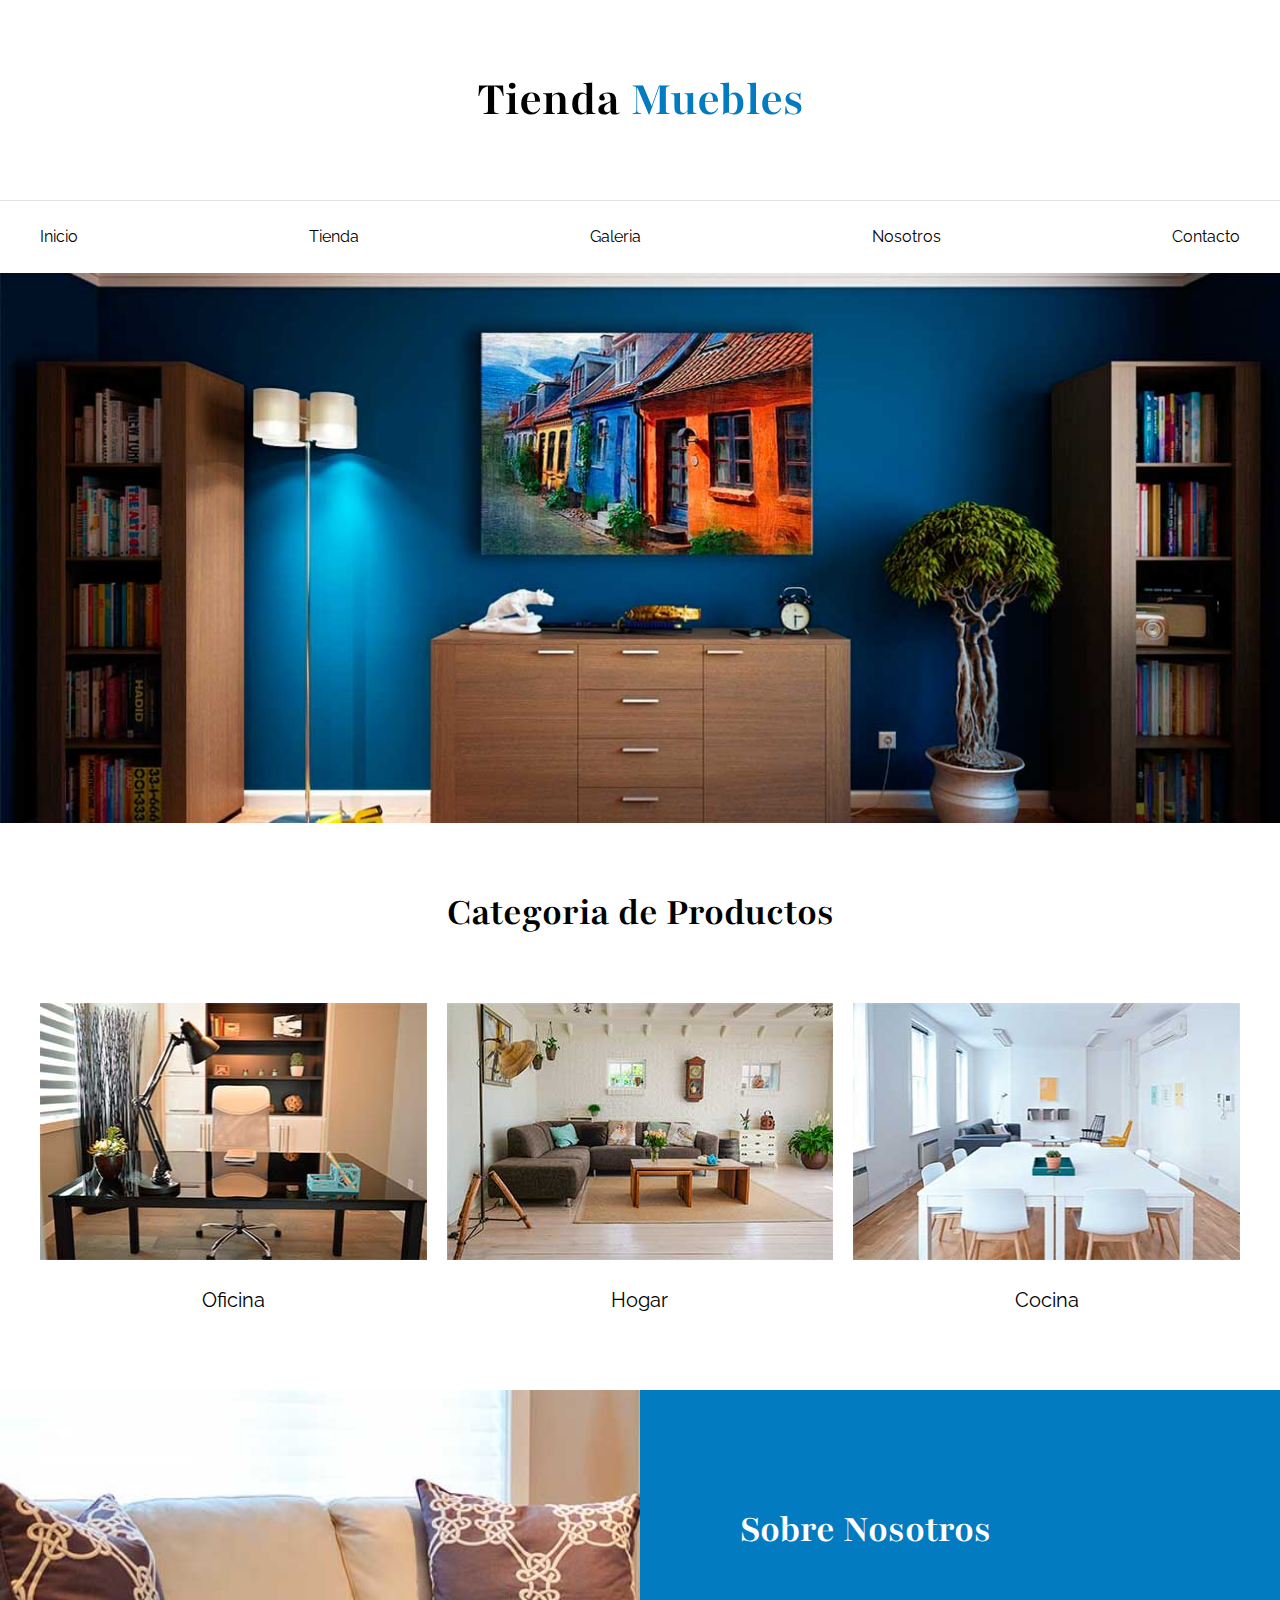
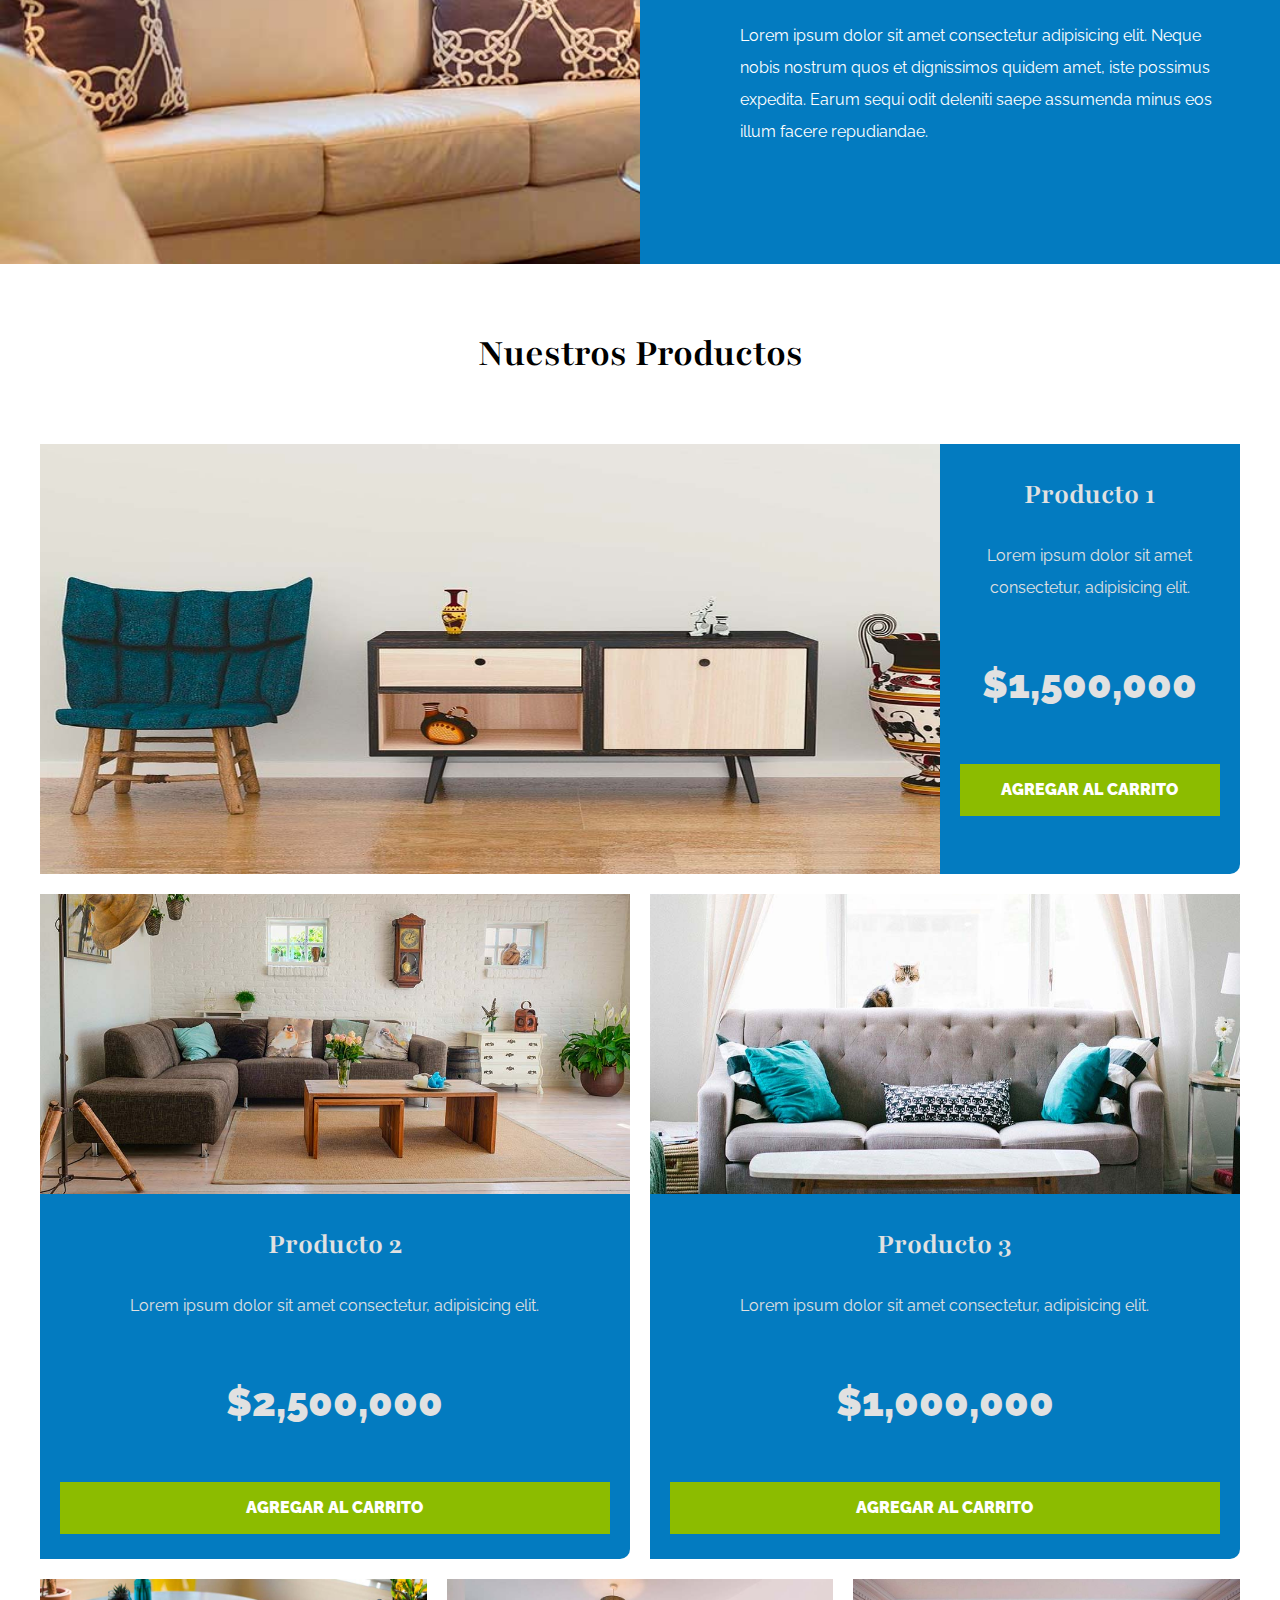
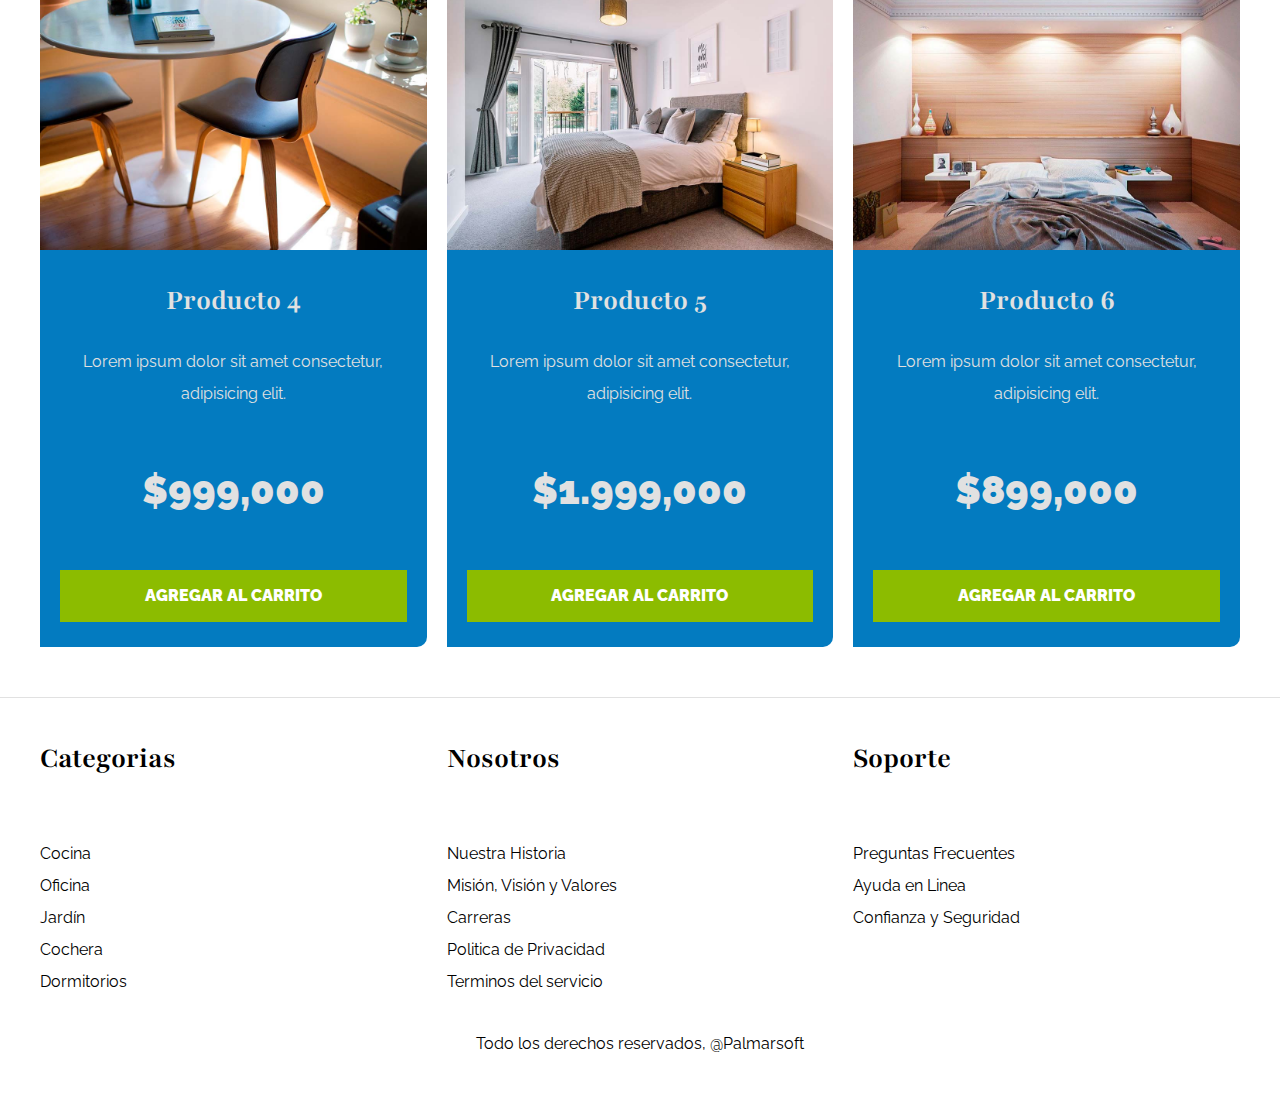
==== commit 20c17dad: "home page terminado" ====
--- a/index.html
+++ b/index.html
@@ -1,5 +1,6 @@
 <!DOCTYPE html>
 <html lang="en">
+
 <head>
     <meta charset="UTF-8">
     <meta name="viewport" content="width=device-width, initial-scale=1.0">
@@ -7,23 +8,27 @@
     <link rel="stylesheet" href="css/normalize.css">
     <link rel="preconnect" href="https://fonts.googleapis.com">
     <link rel="preconnect" href="https://fonts.gstatic.com" crossorigin>
-    <link href="https://fonts.googleapis.com/css2?family=Raleway:ital,wght@0,100..900;1,100..900&display=swap" rel="stylesheet">
-    <link href="https://fonts.googleapis.com/css2?family=Playfair:ital,opsz,wght@0,5..1200,300..900;1,5..1200,300..900&family=Raleway:ital,wght@0,100..900;1,100..900&display=swap" rel="stylesheet">
+    <link href="https://fonts.googleapis.com/css2?family=Raleway:ital,wght@0,100..900;1,100..900&display=swap"
+        rel="stylesheet">
+    <link
+        href="https://fonts.googleapis.com/css2?family=Playfair:ital,opsz,wght@0,5..1200,300..900;1,5..1200,300..900&family=Raleway:ital,wght@0,100..900;1,100..900&display=swap"
+        rel="stylesheet">
     <link rel="stylesheet" href="css/app.css">
 </head>
+
 <body>
 
     <header>
         <h1 class="nombre-sitio">Tienda <span> Muebles </span></h1>
-    </header>   
-    
+    </header>
+
     <div class="contenedor-navegacion">
         <nav class="nav-principal contenedor">
-            <a href="index.html">Inicio</a>    
-            <a href="tienda.html">Tienda</a>    
-            <a href="galeria.html">Galeria</a>    
-            <a href="nosotros.html">Nosotros</a>    
-            <a href="contacto.html">Contacto</a>        
+            <a href="index.html">Inicio</a>
+            <a href="tienda.html">Tienda</a>
+            <a href="galeria.html">Galeria</a>
+            <a href="nosotros.html">Nosotros</a>
+            <a href="contacto.html">Contacto</a>
         </nav>
     </div>
 
@@ -31,164 +36,160 @@
     <div class="hero"></div>
 
     <section class="contenedor categorias">
-        <h2>Categoria de <span> Productos </span></h2>
+        <h2 class="text-center">Categoria de Productos </h2>
 
         <div class="listado-categorias">
             <div class="categoria">
-                <img src="img/categoria1.jpg" alt="categoria">  
-                <a href="#">Oficina</a>  
+                <img src="img/categoria1.jpg" alt="categoria">
+                <a href="#">Oficina</a>
             </div>
             <div class="categoria">
-                <img src="img/categoria2.jpg" alt="categoria">    
+                <img src="img/categoria2.jpg" alt="categoria">
                 <a href="#">Hogar</a>
             </div>
             <div class="categoria">
-                <img src="img/categoria3.jpg" alt="categoria">    
+                <img src="img/categoria3.jpg" alt="categoria">
                 <a href="#">Cocina</a>
             </div>
         </div>
-        
+
     </section>
 
     <section class="sobre-nosotros">
         <div class="contenedor sobre-nosotros-flexbox">
             <div class="texto-nosotros">
                 <h2>Sobre Nosotros</h2>
-                <p>Lorem ipsum dolor sit amet consectetur adipisicing elit. Neque nobis nostrum quos et dignissimos quidem amet, iste possimus expedita. Earum sequi odit deleniti saepe assumenda minus eos illum facere repudiandae.</p>
+                <p>Lorem ipsum dolor sit amet consectetur adipisicing elit. Neque nobis nostrum quos et dignissimos
+                    quidem amet, iste possimus expedita. Earum sequi odit deleniti saepe assumenda minus eos illum
+                    facere repudiandae.</p>
             </div>
         </div>
     </section>
 
-    <section class="sobre-empresa">
-        <div>
-            <h2>Sobre Empresa</h2>
-            <p>Lorem ipsum dolor sit amet consectetur adipisicing elit. Neque nobis nostrum quos et dignissimos quidem amet, iste possimus expedita. Earum sequi odit deleniti saepe assumenda minus eos illum facere repudiandae.</p>
-        </div>
-    </section>
 
-
-    <main>
-        <div>
-            <h2>Nuestros Productos</h2>
-
-            <div>
-                <div>
-                    <img src="img/producto1.jpg" alt="producto">
-                    <div>
-                        <h3>Producto 1</h3>
-                        <p>Lorem ipsum dolor sit amet consectetur, adipisicing elit.</p>
-                        <p>$1,500,000</p>
-                        <a href="#"> Agregar al Carrito </a>
-                    </div>
+    <main class="contenido-principal contenedor">
+        <h2 class="text-center">Nuestros Productos</h2>
+        <div class="listado-productos">
+            <div class="producto">
+                <img src="img/producto1.jpg" alt="producto">
+                <div class="texto-producto">
+                    <h3>Producto 1</h3>
+                    <p>Lorem ipsum dolor sit amet consectetur, adipisicing elit.</p>
+                    <p class="precio">$1,500,000</p>
+                    <a class="btn" href="#"> Agregar al Carrito </a>
                 </div>
                 <!-- Info Producto -->
             </div>
             <!-- Producto -->
-            <div>
-                <div>
-                    <img src="img/producto2.jpg" alt="producto">
-                    <div>
-                        <h3>Producto 2</h3>
-                        <p>Lorem ipsum dolor sit amet consectetur, adipisicing elit.</p>
-                        <p>$2,500,000</p>
-                        <a href="#"> Agregar al Carrito </a>
-                    </div>
+            <div class="producto">
+
+                <img src="img/producto2.jpg" alt="producto">
+                <div class="texto-producto">
+                    <h3>Producto 2</h3>
+                    <p>Lorem ipsum dolor sit amet consectetur, adipisicing elit.</p>
+                    <p class="precio">$2,500,000</p>
+                    <a class="btn" href="#"> Agregar al Carrito </a>
                 </div>
+
                 <!-- Info Producto -->
             </div>
             <!-- Producto -->
-            <div>
-                <div>
-                    <img src="img/producto3.jpg" alt="producto">
-                    <div>
-                        <h3>Producto 3</h3>
-                        <p>Lorem ipsum dolor sit amet consectetur, adipisicing elit.</p>
-                        <p>$1,000,000</p>
-                        <a href="#"> Agregar al Carrito </a>
-                    </div>
+            <div class="producto">
+
+                <img src="img/producto3.jpg" alt="producto">
+                <div class="texto-producto">
+                    <h3>Producto 3</h3>
+                    <p>Lorem ipsum dolor sit amet consectetur, adipisicing elit.</p>
+                    <p class="precio">$1,000,000</p>
+                    <a class="btn" href="#"> Agregar al Carrito </a>
                 </div>
+
                 <!-- Info Producto -->
             </div>
             <!-- Producto -->
-            <div>
-                <div>
-                    <img src="img/producto4.jpg" alt="producto">
-                    <div>
-                        <h3>Producto 4</h3>
-                        <p>Lorem ipsum dolor sit amet consectetur, adipisicing elit.</p>
-                        <p>$999,000</p>
-                        <a href="#"> Agregar al Carrito </a>
-                    </div>
+            <div class="producto">
+
+                <img src="img/producto4.jpg" alt="producto">
+                <div class="texto-producto">
+                    <h3>Producto 4</h3>
+                    <p>Lorem ipsum dolor sit amet consectetur, adipisicing elit.</p>
+                    <p class="precio">$999,000</p>
+                    <a class="btn" href="#"> Agregar al Carrito </a>
                 </div>
+
                 <!-- Info Producto -->
             </div>
             <!-- Producto -->
-            <div>
-                <div>
-                    <img src="img/producto5.jpg" alt="producto">
-                    <div>
-                        <h3>Producto 5</h3>
-                        <p>Lorem ipsum dolor sit amet consectetur, adipisicing elit.</p>
-                        <p>$1.999,000</p>
-                        <a href="#"> Agregar al Carrito </a>
-                    </div>
+            <div class="producto">
+
+                <img src="img/producto5.jpg" alt="producto">
+                <div class="texto-producto">
+                    <h3>Producto 5</h3>
+                    <p>Lorem ipsum dolor sit amet consectetur, adipisicing elit.</p>
+                    <p class="precio">$1.999,000</p>
+                    <a class="btn" href="#"> Agregar al Carrito </a>
                 </div>
+
                 <!-- Info Producto -->
             </div>
             <!-- Producto -->
-            <div>
-                <div>
-                    <img src="img/producto6.jpg" alt="producto">
-                    <div>
-                        <h3>Producto 6</h3>
-                        <p>Lorem ipsum dolor sit amet consectetur, adipisicing elit.</p>
-                        <p>$899,000</p>
-                        <a href="#"> Agregar al Carrito </a>
-                    </div>
+            <div class="producto">
+
+                <img src="img/producto6.jpg" alt="producto">
+                <div class="texto-producto">
+                    <h3>Producto 6</h3>
+                    <p>Lorem ipsum dolor sit amet consectetur, adipisicing elit.</p>
+                    <p class="precio">$899,000</p>
+                    <a class="btn" href="#"> Agregar al Carrito </a>
                 </div>
+
                 <!-- Info Producto -->
             </div>
             <!-- Producto -->
-        </div> 
+        </div>
         <!-- Fin listado de productos -->
- 
+
     </main>
-    
 
 
-    <footer>
-        <div>
-            <h3>Categorias</h3>
-            <nav id="navegacion">
-                <a class="enlace" href="#">Cocina</a>
-                <a href="#">Oficina</a>
-                <a href="#">Jardín</a>
-                <a href="#">Cochera</a>
-                <a href="#">Dormitorios</a>
-            </nav>
+
+    <footer class="site-footer">
+        <div class="grid-footer contenedor">
+            <div>
+                <h3>Categorias</h3>
+                <nav class="footer-menu">
+                    <a class="enlace" href="#">Cocina</a>
+                    <a href="#">Oficina</a>
+                    <a href="#">Jardín</a>
+                    <a href="#">Cochera</a>
+                    <a href="#">Dormitorios</a>
+                </nav>
+            </div>
+
+            <div>
+                <h3>Nosotros</h3>
+                <nav class="footer-menu">
+                    <a href="#">Nuestra Historia</a>
+                    <a href="#">Misión, Visión y Valores</a>
+                    <a href="#">Carreras</a>
+                    <a href="#">Politica de Privacidad</a>
+                    <a href="#">Terminos del servicio</a>
+                </nav>
+            </div>
+
+            <div> 
+                <h3>Soporte</h3>
+                <nav class="footer-menu">
+                    <a href="#">Preguntas Frecuentes</a>
+                    <a href="#">Ayuda en Linea</a>
+                    <a href="#">Confianza y Seguridad</a>
+                </nav>
+            </div>
         </div>
 
-        <div>
-            <h3>Nosotros</h3>
-            <nav class="navegacion">
-                <a href="#">Nuestra Historia</a>
-                <a href="#">Misión, Visión y Valores</a>
-                <a href="#">Carreras</a>
-                <a href="#">Politica de Privacidad</a>
-                <a href="#">Terminos del servicio</a>
-            </nav>
-        </div>
-        
-        <div>
-            <h3>Soporte</h3>
-            <nav>
-                <a href="#">Preguntas Frecuentes</a>
-                <a href="#">Ayuda en Linea</a>
-                <a href="#">Confianza y Seguridad</a>
-            </nav>
-        </div>
-        <p>Todo los derechos reservados, Palmarsoft</p>
-    </footer>    
-    
+        <p class="copyright">Todo los derechos reservados, @Palmarsoft</p>
+    </footer>
+
 </body>
+
 </html>--- a/css/app.css
+++ b/css/app.css
@@ -46,8 +46,28 @@
 }
 
 img {
-    max-width: 100%;
-    display: block;
+    width: 100%;
+    display: block;
+}
+
+.btn {
+    background-color: #8cbc00;
+    display: block;
+    color: #fff;
+    text-transform: uppercase;
+    font-weight: 900;
+    padding: 1rem;
+    transition: background-color .3s ease-out;
+}
+
+.btn:hover {
+    background-color: #769602;
+}
+
+/** Utilidades **/
+
+.text-center{
+    text-align: center;
 }
 
 /** Header y Navegacion **/
@@ -89,10 +109,6 @@
 .categorias {
     padding-top: 5rem;
     padding-bottom: 5rem;
-}
-
-.categorias h2 {
-    text-align: center;
 }
 
 .categorias a{
@@ -135,4 +151,132 @@
     flex-basis: 50%;
     padding-left: 10rem;
     color: #fff;
-}+}
+
+/** Listado de productos **/
+.contenido-principal {
+    padding-top: 5rem;
+}
+
+.listado-productos{
+    display: grid;
+    grid-template-columns: repeat(6, 1fr);
+    gap: 2rem;
+}
+
+.producto:nth-child(1){
+    grid-column-start: 1;
+    grid-column-end: 7;
+    display: grid;
+    grid-template-columns: 3fr 1fr;
+}
+
+.producto:nth-child(1) img {
+    height: 43rem;
+    width: 100%;
+    object-fit: fill;
+}
+
+.producto:nth-child(2){
+    grid-column-start: 1;
+    grid-column-end: 4;
+}
+
+.producto:nth-child(3){
+    grid-column-start: 4;
+    grid-column-end: 7;
+}
+
+.producto:nth-child(2) img,
+.producto:nth-child(3) img{
+    height: 30rem;
+    width: 100%;
+    object-fit: cover;
+}
+
+.producto:nth-child(4){
+    grid-column-start: 1;
+    grid-column-end: 3;
+}
+
+.producto:nth-child(5){
+    grid-column-start: 3;
+    grid-column-end: 5;
+}
+
+.producto:nth-child(6){
+    grid-column-start: 5;
+    grid-column-end: 7;
+}
+
+
+
+.producto {
+    background-color: #037bc0;
+    border-bottom-right-radius: 1rem;
+}
+
+.texto-producto {
+    text-align: center;
+    color: #e1e1e1;
+    padding: 2rem;
+}
+
+.texto-producto h3 {
+    margin: 0;
+}
+
+.texto-producto a {
+    margin: 0 0 .5rem;
+}
+
+.texto-producto .precio{
+    font-size: 4rem;
+    font-weight: 900;
+}
+
+.texto-producto a {
+    background-color: #8cbc00;
+    display: block;
+    color: #fff;
+    text-transform: uppercase;
+    font-weight: 900;
+    padding: 1rem;
+    transition: background-color .3s ease-out;
+}
+
+.texto-producto a:hover {
+    background-color: #769602;
+}
+
+/** footer **/
+
+.site-footer {
+    border-top: 1px solid #e1e1e1;
+    margin-top: 5rem;
+    padding: 3rem;
+}
+
+.grid-footer {
+    display: grid;
+    grid-template-columns:  repeat(3, 1fr);
+    gap: 2rem;
+}
+
+.footer-menu a{
+    display: block;
+}
+
+.copyright {
+    text-align: center;
+    margin: 3rem;
+}
+
+/*.producto img {
+    transition: transform .3s ease-out;
+}
+
+.producto img:hover {
+    transform: scale(.9);
+}*/
+
